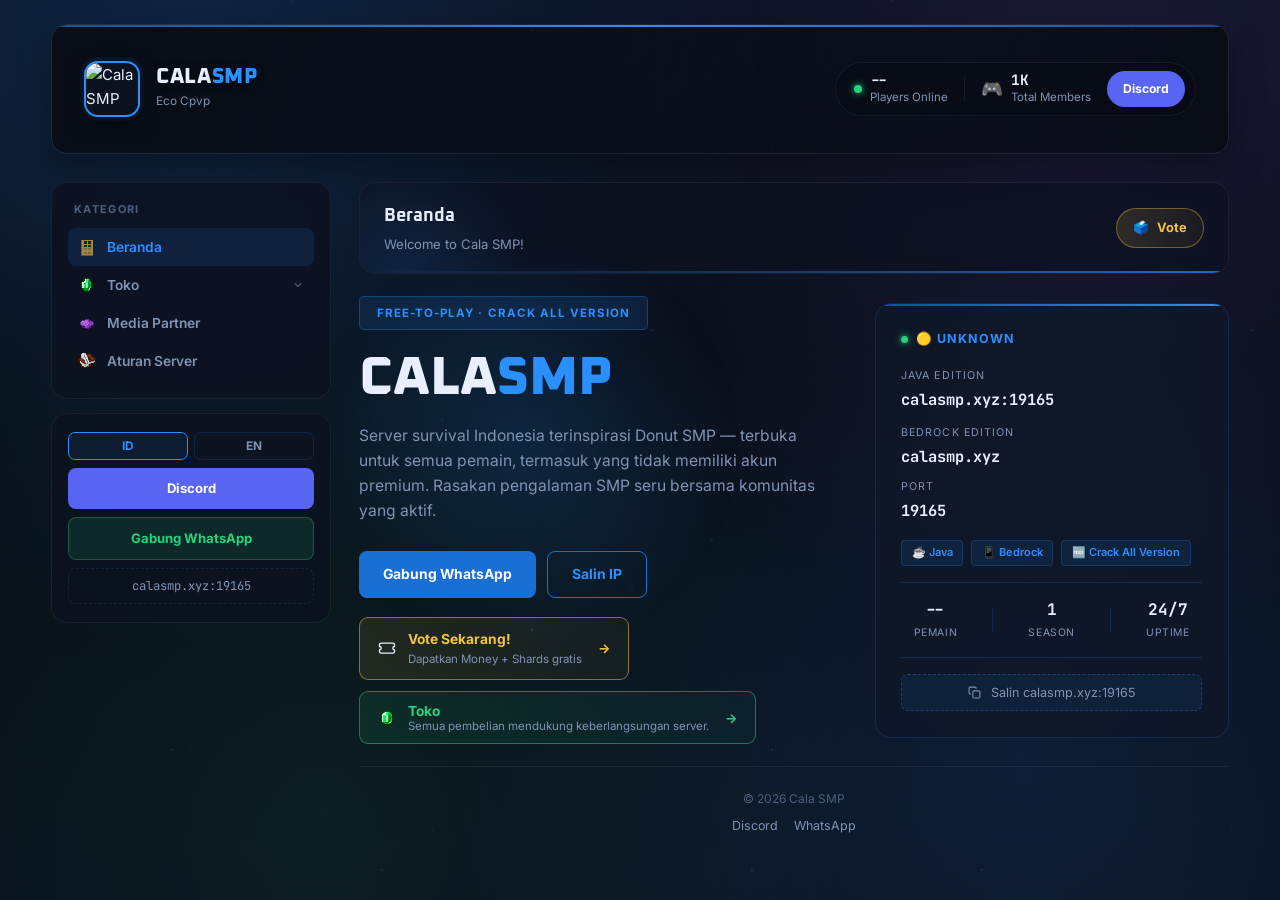
==== index.html @ befb6138 "Update index.html" ====
<!DOCTYPE html>
<html lang="id">
<head>
<meta charset="UTF-8">
<meta name="viewport" content="width=device-width, initial-scale=1.0">
<title>Cala SMP — Dashboard</title>
<link rel="icon" href="img/cala.png">
<link rel="preconnect" href="https://fonts.googleapis.com">
<link href="https://fonts.googleapis.com/css2?family=Oxanium:wght@500;700;800&family=Inter:wght@400;500;600;700&family=JetBrains+Mono:wght@500;600&display=swap" rel="stylesheet">
<link rel="stylesheet" href="style.css">
</head>
<body>

<div class="page-bg"></div>

<svg width="0" height="0" style="position:absolute">
<defs>
<symbol id="i-home" viewBox="0 0 24 24"><path d="M4 11 L12 4 L20 11 V20 H14 V14 H10 V20 H4 Z" fill="none" stroke="currentColor" stroke-width="1.7" stroke-linejoin="round"/></symbol>
<symbol id="i-shield" viewBox="0 0 24 24"><path d="M12 2 L20 5 V11 C20 17 16.5 20.5 12 22 C7.5 20.5 4 17 4 11 V5 Z" fill="none" stroke="currentColor" stroke-width="1.6"/><path d="M8.5 12 L11 14.5 L16 9" stroke="currentColor" stroke-width="1.6" fill="none" stroke-linecap="round" stroke-linejoin="round"/></symbol>
<symbol id="i-chevron" viewBox="0 0 24 24"><path d="M6 9 L12 15 L18 9" stroke="currentColor" stroke-width="2" fill="none" stroke-linecap="round" stroke-linejoin="round"/></symbol>
<symbol id="i-ticket" viewBox="0 0 24 24"><path d="M3 7a2 2 0 0 1 2-2h14a2 2 0 0 1 2 2v2a2 2 0 0 0 0 4v2a2 2 0 0 1-2 2H5a2 2 0 0 1-2-2v-2a2 2 0 0 0 0-4Z" fill="none" stroke="currentColor" stroke-width="1.6"/></symbol>
<symbol id="i-store" viewBox="0 0 24 24"><path d="M12 2 L20 8 L20 21 L4 21 L4 8 Z" fill="none" stroke="currentColor" stroke-width="1.6"/><path d="M9 21 V14 H15 V21" stroke="currentColor" stroke-width="1.6" fill="none"/></symbol>
<symbol id="i-menu" viewBox="0 0 24 24"><path d="M4 7H20M4 12H20M4 17H20" stroke="currentColor" stroke-width="1.8" stroke-linecap="round"/></symbol>
</defs>
</svg>

<div class="app">

  <div class="top-banner">
    <div class="banner-video-wrap">
      <video autoplay muted loop playsinline poster="img/cala.png">
        <source src="bg.mp4" type="video/mp4">
      </video>
      <div class="banner-video-overlay"></div>
    </div>

    <div class="banner-brand">
      <img src="img/cala.png" alt="Cala SMP" class="banner-brand-logo">
      <div class="banner-brand-text">
        <div class="banner-brand-name">CALA<span>SMP</span></div>
        <div class="banner-brand-tag">Eco Cpvp</div>
      </div>
    </div>

    <div class="banner-stat-panel">
      <div class="banner-stat-item">
        <span class="banner-stat-dot online"></span>
        <div>
          <strong id="bannerPlayerCount">--</strong>
          <span>Players Online</span>
        </div>
      </div>
      <div class="banner-stat-sep"></div>
      <div class="banner-stat-item">
        <span class="banner-stat-ico">🎮</span>
        <div>
          <strong>1K</strong>
          <span>Total Members</span>
        </div>
      </div>
      <a href="https://discord.gg/gHMrYFJQqt" target="_blank" class="banner-discord-btn">Discord</a>
    </div>
  </div>

  <div class="app-body">
  <aside class="sidebar-stack" id="sidebar">
    <button class="sidebar-close" id="sidebarClose" aria-label="Tutup menu">✕</button>

    <div class="cat-card">
      <div class="cat-label" data-i18n="categories_lbl">Kategori</div>

      <button class="cat-link active" data-target="home">
        <span class="cat-ico"><img src="img/Oak_Door.png" alt=""></span>
        <span data-i18n="nav_home">Beranda</span>
      </button>

      <div class="cat-group" id="storeGroup">
        <button class="cat-link" id="storeTrigger">
          <span class="cat-ico"><img src="img/Emerald.png" alt=""></span>
          <span data-i18n="nav_store">Toko</span>
          <svg class="cat-chevron"><use href="#i-chevron"/></svg>
        </button>
        <div class="cat-submenu" id="storeSubmenu">
          <div class="cat-submenu-inner">
            <button class="cat-sublink" data-target="ranks"><img src="img/Lapis_Lazuli.png" alt=""><span data-i18n="nav_ranks">Rank</span></button>
            <button class="cat-sublink" data-target="keys"><img src="img/Tripwire_Hook.png" alt=""><span data-i18n="nav_keys">Key</span></button>
            <button class="cat-sublink" data-target="money"><img src="img/Bundle_Filled.png" alt=""><span data-i18n="nav_money">Saldo</span></button>
            <button class="cat-sublink" data-target="tools"><img src="img/Netherite_Pickaxe.png" alt=""><span data-i18n="nav_tools">Amethyst Tool</span></button>
          </div>
        </div>
      </div>

      <button class="cat-link" data-target="media">
        <span class="cat-ico"><img src="img/Purple_Dye.png" alt=""></span>
        <span data-i18n="nav_media">Media Partner</span>
      </button>
      <button class="cat-link" data-target="rules">
        <span class="cat-ico"><img src="img/Writable_Book.png" alt=""></span>
        <span data-i18n="nav_rules">Aturan Server</span>
      </button>
    </div>

    <div class="footer-card">
      <div class="lang-wrap">
        <button class="lang active" data-lang="id">ID</button>
        <button class="lang" data-lang="en">EN</button>
      </div>
      <a class="side-cta discord" href="https://discord.gg/gHMrYFJQqt" target="_blank" data-i18n="btn_discord">Discord</a>
      <a class="side-cta wa" href="https://chat.whatsapp.com/Hsfldrb8zcM2hnNnsLXDwQ" target="_blank" data-i18n="btn_join">WhatsApp</a>
      <button class="side-ip" id="copyIp">calasmp.xyz:19165</button>
    </div>

  </aside>

  <div class="sidebar-overlay" id="sidebarOverlay"></div>

  <div class="main">
    <header class="topbar">
      <div class="topbar-glow"></div>
      <button class="menu-btn" id="menuBtn" aria-label="Buka menu">
        <svg><use href="#i-menu"/></svg>
      </button>
      <div class="topbar-title">
        <h2 id="pageTitle" data-i18n="nav_home">Beranda</h2>
        <p id="pageSub" data-i18n="topbar_home_sub">Welcome to Cala SMP!</p>
      </div>
      <a class="vote-pill" href="https://minecraft-mp.com/server/359580/vote/" target="_blank">
        <span class="vote-pill-ico">🗳️</span>
        <span class="vp-text" data-i18n="btn_vote_short">Vote</span>
      </a>
    </header>

    <main class="content">

      <section class="pane active" id="pane-home">
        <div class="hero-grid">
          <div class="hero-glow"></div>
          <div class="hero-left">
            <div class="tag" data-i18n="tag">Free-to-Play · Crack All Version</div>
            <h1>CALA<span>SMP</span></h1>
            <p class="hero-lead" data-i18n="hero_lead">Server survival Indonesia terinspirasi Donut SMP — terbuka untuk semua pemain, termasuk yang tidak memiliki akun premium. Rasakan pengalaman SMP seru bersama komunitas yang aktif.</p>
            <div class="hero-btns">
              <a href="https://chat.whatsapp.com/Hsfldrb8zcM2hnNnsLXDwQ" target="_blank" class="btn-main" data-i18n="btn_join">Gabung WhatsApp</a>
              <button class="btn-ghost" id="copyBtn" data-i18n="btn_copy">Salin IP</button>
            </div>
            <a href="https://minecraft-mp.com/server/359580/vote/" target="_blank" class="vote-cta">
              <div class="vote-cta-left">
                <svg class="vote-cta-ico"><use href="#i-ticket"/></svg>
                <div class="vote-cta-text">
                  <strong data-i18n="vote_cta_title">Vote Sekarang!</strong>
                  <span data-i18n="vote_mini">Dapatkan Money + Shards gratis</span>
                </div>
              </div>
              <span class="vote-cta-arrow">→</span>
            </a>
            <button type="button" onclick="switchPane('store')" class="vote-cta store-cta">
              <div class="vote-cta-left">
                <img class="vote-cta-ico" src="img/Emerald.png" alt="">
                <div class="vote-cta-text">
                  <strong data-i18n="nav_store">Toko</strong>
                  <span data-i18n="store_sub">Semua pembelian mendukung keberlangsungan server.</span>
                </div>
              </div>
              <span class="vote-cta-arrow">→</span>
            </button>
          </div>
<div class="hero-right">
            <div class="ip-panel">
              <div class="ip-header"><span class="live-dot"></span><span id="serverStatus">Checking...</span></div>
              <div class="ip-block">
                <span class="field-lbl" data-i18n="lbl_java">Java Edition</span>
                <span class="field-val">calasmp.xyz:19165</span>
              </div>
              <div class="ip-block" style="margin-top:.7rem">
                <span class="field-lbl" data-i18n="lbl_bedrock">Bedrock Edition</span>
                <span class="field-val">calasmp.xyz</span>
                <span class="field-lbl" style="margin-top:.3rem">Port</span>
                <span class="field-val">19165</span>
              </div>
              <div class="ip-badges">
                <span class="badge">☕ Java</span>
                <span class="badge">📱 Bedrock</span>
                <span class="badge">🆓 Crack All Version</span>
              </div>
              <div class="ip-stats">
                <div class="stat"><span class="stat-n" id="playerCount">--</span><span class="stat-l" data-i18n="stat_players">Pemain</span></div>
                <div class="stat-div"></div>
                <div class="stat"><span class="stat-n">1</span><span class="stat-l" data-i18n="stat_season">Season</span></div>
                <div class="stat-div"></div>
                <div class="stat"><span class="stat-n">24/7</span><span class="stat-l" data-i18n="stat_uptime">Uptime</span></div>
              </div>
              <button class="copy-bar" id="copyBar">
                <svg width="13" height="13" viewBox="0 0 24 24" fill="none" stroke="currentColor" stroke-width="2"><rect x="9" y="9" width="13" height="13" rx="2"/><path d="M5 15H4a2 2 0 01-2-2V4a2 2 0 012-2h9a2 2 0 012 2v1"/></svg>
                <span data-i18n="copy_bar">Salin calasmp.xyz:19165</span>
              </button>
            </div>
          </div>
        </div>

      </section>

      <section class="pane" id="pane-store">
        <div class="pane-intro">
          <span class="eyebrow" data-i18n="store_eye">Toko Server</span>
          <h2 data-i18n="store_h2">Rank, Key & Money</h2>
          <p data-i18n="store_sub">Semua pembelian mendukung keberlangsungan server.</p>
        </div>
        <div class="tile-grid">
          <div class="tile" data-target="ranks">
            <div class="tile-icon"><img src="img/Lapis_Lazuli.png" alt=""></div>
            <h3 data-i18n="nav_ranks">Rank</h3>
            <p data-i18n="tile_ranks_d">Prefix keren, unlock sethome, kit harian, dan slot ekonomi lebih besar.</p>
            <span class="go" data-i18n="open_menu">Buka →</span>
          </div>
          <div class="tile" data-target="keys">
            <div class="tile-icon"><img src="img/Tripwire_Hook.png" alt=""></div>
            <h3 data-i18n="nav_keys">Key</h3>
            <p data-i18n="tile_keys_d">Buka loot box buat dapetin item langka.</p>
            <span class="go" data-i18n="open_menu">Buka →</span>
          </div>
          <div class="tile" data-target="money">
            <div class="tile-icon"><img src="img/Bundle_Filled.png" alt=""></div>
            <h3 data-i18n="nav_money">Saldo</h3>
            <p data-i18n="tile_money_d">Top up in-game money</p>
            <span class="go" data-i18n="open_menu">Buka →</span>
          </div>
          <div class="tile" data-target="tools">
            <div class="tile-icon"><img src="img/Netherite_Pickaxe.png" alt=""></div>
            <h3 data-i18n="nav_tools">Amethyst Tool</h3>
            <p data-i18n="tile_tools_d">Tools yang keren dan membantu mendapatkan lebih banyak money</p>
            <span class="go" data-i18n="open_menu">Buka →</span>
          </div>
        </div>
      </section>

      <section class="pane" id="pane-ranks">
        <div class="pane-intro">
          <span class="eyebrow" data-i18n="nav_ranks">Rank</span>
          <h2 data-i18n="ranks_h2">Rank Server</h2>
          <p data-i18n="ranks_sub">Dapatkan banyak benefit dengan membeli rank!</p>
        </div>
        <div class="calaplus-wrap">
          <div class="calaplus-card">
            <div class="cp-left">
              <img class="cp-icon" src="img/Lapis_Lazuli.png" alt="">
              <div class="cp-badge">CALA<span>+</span></div>
              <div class="cp-price">Rp 25.000</div>
              <button class="btn-main" onclick="openBuy('Rank Cala+')" data-i18n="btn_buy">Beli Sekarang</button>
            </div>
            <div class="cp-right">
              <h4 data-i18n="cp_benefit">Benefit Cala+</h4>
              <ul class="cp-perks">
                <li><span class="perk-dash">—</span><span data-i18n="cp1">Unlock semua sethome</span></li>
                <li><span class="perk-dash">—</span><span data-i18n="cp2">Claim kit Cala+ setiap hari</span></li>
                <li><span class="perk-dash">—</span><span data-i18n="cp3">Auction limit 25 slot</span></li>
                <li><span class="perk-dash">—</span><span data-i18n="cp4">Order limit 25 slot</span></li>
                <li><span class="perk-dash">—</span><span data-i18n="cp5">Berlaku 1 season penuh</span></li>
              </ul>
            </div>
          </div>
        </div>
        <div class="calaplus-wrap">
          <div class="calaplus-card pp">
            <div class="cp-left">
              <img class="cp-icon" src="img/Diamond.png" alt="">
              <div class="cp-badge">CALA<span>++</span></div>
              <div class="cp-price">Rp 50.000</div>
              <button class="btn-main" style="background:var(--amethyst)" onclick="openBuy('Rank Cala++')" data-i18n="btn_buy">Beli Sekarang</button>
            </div>
            <div class="cp-right">
              <h4 data-i18n="cpp_benefit">Benefit Cala++</h4>
              <ul class="cp-perks">
                <li><span class="perk-dash">—</span><span data-i18n="cpp1">Unlock semua sethome</span></li>
                <li><span class="perk-dash">—</span><span data-i18n="cpp2">Claim kit Cala+ setiap hari</span></li>
                <li><span class="perk-dash">—</span><span data-i18n="cpp3">Claim kit Cala++ setiap hari</span></li>
                <li><span class="perk-dash">—</span><span data-i18n="cpp4">Auction limit 35 slot</span></li>
                <li><span class="perk-dash">—</span><span data-i18n="cpp5">Order limit 35 slot</span></li>
                <li><span class="perk-dash">—</span><span data-i18n="cpp6">/ec — buka Ender Chest dari mana saja</span></li>
                <li><span class="perk-dash">—</span><span data-i18n="cpp7">/anvil — buka Anvil dari mana saja</span></li>
                <li><span class="perk-dash">—</span><span data-i18n="cpp9">/ahfastbuy & /ahfastsell</span></li>
                <li><span class="perk-dash">—</span><span data-i18n="cpp8">Berlaku 1 season penuh</span></li>
              </ul>
            </div>
          </div>
        </div>
      </section>

      <section class="pane" id="pane-keys">
        <div class="pane-intro">
          <span class="eyebrow" data-i18n="nav_keys">Key</span>
          <h2 data-i18n="keys_h2">Key Crate</h2>
          <p data-i18n="keys_sub">Dapatkan Tools dan armor spesial dari loot box!</p>
        </div>
        <div class="item-grid">
          <div class="item-card glow-gold">
            <div class="item-icon-wrap"><img src="img/Tripwire_Hook.png" alt=""></div>
            <div class="item-name gold-color" data-i18n="key_gold">Gold Key</div>
            <div class="item-price">Rp 10.000</div>
            <p class="item-desc" data-i18n="key_gold_d">Buka loot box Gold tier</p>
            <button class="item-btn" onclick="openBuy('Gold Key')" data-i18n="btn_buy_short">Beli</button>
          </div>
          <div class="item-card glow-crimson">
            <div class="item-icon-wrap"><img src="img/Tripwire_Hook.png" alt=""></div>
            <div class="item-name crimson-color" data-i18n="key_crimson">Crimson Key</div>
            <div class="item-price">Rp 10.000</div>
            <p class="item-desc" data-i18n="key_crimson_d">Buka loot box Crimson tier</p>
            <button class="item-btn" onclick="openBuy('Crimson Key')" data-i18n="btn_buy_short">Beli</button>
          </div>
          <div class="item-card glow-prime">
            <div class="item-icon-wrap"><img src="img/Tripwire_Hook.png" alt=""></div>
            <div class="item-name prime-color" data-i18n="key_prime">Prime Key</div>
            <div class="item-price">Rp 10.000</div>
            <p class="item-desc" data-i18n="key_prime_d">Buka loot box Prime tier</p>
            <button class="item-btn" onclick="openBuy('Prime Key')" data-i18n="btn_buy_short">Beli</button>
          </div>
          <div class="item-card amethyst-border glow-amethyst">
            <div class="item-icon-wrap"><img src="img/Tripwire_Hook.png" alt=""></div>
            <div class="item-name amethyst-color" data-i18n="key_amethyst">Amethyst Key</div>
            <div class="item-price">Rp 15.000</div>
            <p class="item-desc" data-i18n="key_amethyst_d">Buka loot box Amethyst eksklusif</p>
            <button class="item-btn amethyst-btn" onclick="openBuy('Amethyst Key')" data-i18n="btn_buy_short">Beli</button>
          </div>
        </div>
      </section>

      <section class="pane" id="pane-money">
        <div class="pane-intro">
          <span class="eyebrow" data-i18n="nav_money">Saldo</span>
          <h2 data-i18n="money_h2">In-Game Money</h2>
          <p data-i18n="money_sub">Top up mulai 2k aja</p>
        </div>
        <div class="money-grid">
          <div class="money-card">
            <img class="money-icon" src="img/Bundle_Filled.png" alt="">
            <div class="money-amount">1M</div>
            <div class="money-label" data-i18n="money_label">In-Game Money</div>
            <div class="money-price">Rp 2.000</div>
            <button class="item-btn" onclick="openBuy('Money 1M')" data-i18n="btn_buy_short">Beli</button>
          </div>
          <div class="money-card popular">
            <div class="hot-tag" data-i18n="hot">Terpopuler</div>
            <img class="money-icon" src="img/Bundle_Filled.png" alt="">
            <div class="money-amount">5M</div>
            <div class="money-label" data-i18n="money_label">In-Game Money</div>
            <div class="money-price">Rp 10.000</div>
            <button class="item-btn" onclick="openBuy('Money 5M')" data-i18n="btn_buy_short">Beli</button>
          </div>
          <div class="money-card">
            <img class="money-icon" src="img/Bundle_Filled.png" alt="">
            <div class="money-amount">10M</div>
            <div class="money-label" data-i18n="money_label">In-Game Money</div>
            <div class="money-price">Rp 20.000</div>
            <button class="item-btn" onclick="openBuy('Money 10M')" data-i18n="btn_buy_short">Beli</button>
          </div>
          <div class="money-card">
            <img class="money-icon" src="img/Bundle_Filled.png" alt="">
            <div class="money-amount">25M</div>
            <div class="money-label" data-i18n="money_label">In-Game Money</div>
            <div class="money-price">Rp 50.000</div>
            <button class="item-btn" onclick="openBuy('Money 25M')" data-i18n="btn_buy_short">Beli</button>
          </div>
          <div class="money-card">
            <img class="money-icon" src="img/Bundle_Filled.png" alt="">
            <div class="money-amount">50M</div>
            <div class="money-label" data-i18n="money_label">In-Game Money</div>
            <div class="money-price">Rp 100.000</div>
            <button class="item-btn" onclick="openBuy('Money 50M')" data-i18n="btn_buy_short">Beli</button>
          </div>
          <div class="money-card custom">
            <img class="money-icon" src="img/Bundle_Filled.png" alt="">
            <div class="money-amount" data-i18n="custom_title">Custom</div>
            <div class="money-label" data-i18n="custom_sub">Request jumlah money sesuai kebutuhanmu.</div>
            <button class="item-btn" onclick="openBuy('Custom Money')" data-i18n="btn_contact">Hubungi Admin</button>
          </div>
        </div>
      </section>

      <section class="pane" id="pane-tools">
        <div class="pane-intro">
          <span class="eyebrow" data-i18n="nav_tools">Amethyst Tool</span>
          <h2 data-i18n="tools_h2">Amethyst Tools 1 Bulan</h2>
          <p data-i18n="tools_sub">Dapatkan tools Amethyst yang berdurasi 1 bulan.</p>
        </div>
        <div class="item-grid">
          <div class="item-card amethyst-border glow-amethyst">
            <div class="item-icon-wrap"><img src="img/TreeChopper_Axe.png" alt=""></div>
            <div class="item-name amethyst-color" data-i18n="am_sword">Tree Chopper</div>
            <div class="item-price">Rp 20.000</div>
            <p class="item-desc" data-i18n="am_sword_d">Nebang pohon hanya dengan 1 klik</p>
            <button class="item-btn amethyst-btn" onclick="openBuy('Tree Chopper')" data-i18n="btn_buy_short">Beli</button>
          </div>
          <div class="item-card amethyst-border glow-amethyst">
            <div class="item-icon-wrap"><img src="img/Sellaxe_Axe.png" alt=""></div>
            <div class="item-name amethyst-color" data-i18n="am_axe">Sell Axe</div>
            <div class="item-price">Rp 20.000</div>
            <p class="item-desc" data-i18n="am_axe_d">Auto-sell isi chest langsung masuk money kamu.</p>
            <button class="item-btn amethyst-btn" onclick="openBuy('Sell Axe')" data-i18n="btn_buy_short">Beli</button>
          </div>
          <div class="item-card amethyst-border glow-amethyst">
            <div class="item-icon-wrap"><img src="img/Netherite_Pickaxe.png" alt=""></div>
            <div class="item-name amethyst-color" data-i18n="am_pickaxe">Amethyst Drill</div>
            <div class="item-price">Rp 35.000</div>
            <p class="item-desc" data-i18n="am_pickaxe_d">Mining jauh lebih cepat dengan 3x3 block</p>
            <button class="item-btn amethyst-btn" onclick="openBuy('Amethyst Drill')" data-i18n="btn_buy_short">Beli</button>
          </div>
          <div class="item-card water-border glow-water">
            <div class="item-icon-wrap"><img src="img/Potion_Water.png" alt=""></div>
            <div class="item-name water-color" data-i18n="am_shard">Shard Booster</div>
            <div class="item-price">Rp 35.000</div>
            <p class="item-desc" data-i18n="am_shard_d">Dapatkan 4 shard setiap menit selama 3 hari.</p>
            <button class="item-btn water-btn" onclick="openBuy('Shard Booster')" data-i18n="btn_buy_short">Beli</button>
          </div>
        </div>
      </section>

      <section class="pane" id="pane-media">
        <div class="pane-intro">
          <span class="eyebrow" data-i18n="media_eye">Content Creator</span>
          <h2 data-i18n="media_h2">Rank Media</h2>
          <p data-i18n="media_sub">Kamu content creator? Daftarkan dirimu dan dapatkan rank eksklusif.</p>
        </div>
        <div class="media-card">
          <div class="media-left">
            <img style="width:34px;height:34px" src="img/Purple_Dye.png" alt="">
            <div class="media-badge">MEDIA</div>
            <p class="media-free" data-i18n="media_free">✦ Gratis / Free</p>
            <p class="media-note" data-i18n="media_note">Berlaku selama 1 season</p>
            <a href="https://wa.me/6281229029537?text=Halo%20admin%2C%20saya%20ingin%20mengajukan%20rank%20media%2C%20saya%20akan%20kirim%20bukti%20sudah%20mencapai%20requirement" target="_blank" class="btn-main" data-i18n="media_apply">Daftar Sekarang</a>
          </div>
          <div class="media-right">
            <div class="media-col">
              <h4 data-i18n="media_req">Requirement</h4>
              <ul class="media-list">
                <li><span class="perk-dash">—</span><span data-i18n="mr1">500 total views livestream</span></li>
                <li><span class="perk-dash">—</span><span data-i18n="mr2">2.000 views di TikTok atau YouTube</span></li>
              </ul>
            </div>
            <div class="media-col">
              <h4 data-i18n="media_ben">Benefit</h4>
              <ul class="media-list">
                <li><span class="perk-dash">—</span><span data-i18n="mb1">Unlock semua sethome</span></li>
                <li><span class="perk-dash">—</span><span data-i18n="mb2">Prefix "media" di tab & chat (warna ungu)</span></li>
                <li><span class="perk-dash">—</span><span data-i18n="mb3">Berlaku 1 season penuh</span></li>
              </ul>
            </div>
          </div>
        </div>
      </section>

      <section class="pane" id="pane-rules">
        <div class="pane-intro">
          <span class="eyebrow" data-i18n="rules_eye">Peraturan</span>
          <h2 data-i18n="rules_h2">Aturan Server</h2>
          <p data-i18n="rules_sub">Harap baca dan patuhi semua aturan berikut agar pengalaman bermain tetap menyenangkan untuk semua orang.</p>
        </div>
        <div class="rules-grid">
          <div class="rules-card">
            <svg class="rules-icon"><use href="#i-shield"/></svg>
            <h3 data-i18n="rule1_title">Server Rules</h3>
            <ul class="rules-list">
              <li>No Hacked Clients</li><li>No Movement Mods</li><li>No Inventory Mods</li>
              <li>No Health Indicators</li><li>No Radar</li><li>No Freecam</li>
              <li>No Auto Place</li><li>No Easy Place</li><li>No Macros or Scripts</li>
              <li>No Abusing Bugs</li><li>No Using Dupe Methods</li><li>No IRL Trading</li>
              <li>No Invite Rewards</li><li>No Cross Server Trading</li><li>No Finding or Using the Seed</li>
              <li>No Using More Than 3 Accounts</li><li>No Mouse Tweaks / Scrollers</li><li>No Nitro Boost Rewards</li>
              <li>No Crafting Modifications</li><li>No Staff Impersonation</li><li>No External Gambling</li>
            </ul>
          </div>
          <div class="rules-card">
            <svg class="rules-icon"><use href="#i-shield"/></svg>
            <h3 data-i18n="rule2_title">Chat Rules</h3>
            <ul class="rules-list">
              <li>No Spamming</li><li>No Harassing</li><li>No Advertising or Promotion</li>
              <li>No Discrimination or Hate Speech</li><li>No Death Threats</li>
              <li>No Sharing Others' Private Information</li><li>No Pretending to be Someone Else</li>
              <li>No Ban Evasion</li><li>No Lying to Staff Members</li>
              <li>Report All Bugs, Glitches, and Cheaters</li>
            </ul>
          </div>
        </div>
      </section>

    </main>

    <footer class="app-footer">
      <p data-i18n="foot_copy">© 2026 Cala SMP</p>
      <div class="foot-links">
        <a href="https://discord.gg/gHMrYFJQqt" target="_blank">Discord</a>
        <a href="https://chat.whatsapp.com/Hsfldrb8zcM2hnNnsLXDwQ" target="_blank">WhatsApp</a>
      </div>
    </footer>
  </div>
  </div>
</div>

<div class="buy-overlay" id="buyOverlay" onclick="closeBuy()"></div>
<div class="buy-modal" id="buyModal">
  <button class="buy-close" onclick="closeBuy()">✕</button>
  <svg class="buy-icon"><use href="#i-store"/></svg>
  <h3 class="buy-title" id="buyTitle">Beli Item</h3>
  <p class="buy-sub" data-i18n="modal_sub">Pilih metode pembelian</p>
  <div class="buy-btns">
    <a class="buy-wa" id="buyWa" href="https://wa.me/6281229029537" target="_blank">
      <span>💬</span>
      <div><strong data-i18n="wa_title">WhatsApp</strong><small data-i18n="wa_desc">Chat langsung ke admin</small></div>
    </a>
    <a class="buy-dc" href="https://discord.com/users/SirVinnzzz" target="_blank">
      <span>🎮</span>
      <div><strong>Discord</strong><small data-i18n="dc_desc">DM SirVinnzzz</small></div>
    </a>
  </div>
</div>

<div class="toast" id="toast"></div>

<script src="script.js"></script>
</body>
</html>
---- style.css ----
*,*::before,*::after{box-sizing:border-box;margin:0;padding:0}
:root{
  --blue:#1a6fd4;--blue2:#2a8fff;--blue3:#0d4fa0;
  --dark:#080c14;--dark2:#0d1220;--card:#101828;--card2:#151f31;
  --border:rgba(42,143,255,.16);--border-soft:rgba(255,255,255,.06);
  --text:#e8f0ff;--muted:#8093b3;--faint:#4d5f7d;
  --gold:#f5c542;--crimson:#e05252;--emerald:#3fcf7a;--netherite:#4a4550;--amethyst:#8a4fd1;--water:#5ac8f2;
  --green:#22d47e;--discord:#5865F2;
  --r-sm:8px;--r-md:12px;--r-lg:16px;
  --t:220ms cubic-bezier(.4,0,.2,1);
  --font:'Inter',sans-serif;--font-d:'Oxanium',sans-serif;--font-mono:'JetBrains Mono',monospace;
}
html,body{width:100%;max-width:100%}
html{scroll-behavior:smooth}
body{
  font-family:var(--font);background:var(--dark);color:var(--text);
  line-height:1.6;font-size:15px;overflow-x:clip;min-height:100vh;position:relative;
}
::-webkit-scrollbar{width:8px}::-webkit-scrollbar-track{background:transparent}
::-webkit-scrollbar-thumb{background:rgba(255,255,255,.08);border-radius:20px}
button{font-family:inherit}
a{color:inherit;text-decoration:none}
img,svg{max-width:100%}

.page-bg{
  position:fixed;inset:0;z-index:-2;overflow:hidden;
  background:
    radial-gradient(circle at 15% 8%,rgba(42,143,255,.16),transparent 42%),
    radial-gradient(circle at 85% 12%,rgba(138,79,209,.13),transparent 40%),
    radial-gradient(circle at 25% 90%,rgba(34,212,126,.08),transparent 45%),
    radial-gradient(circle at 80% 85%,rgba(42,143,255,.12),transparent 45%),
    linear-gradient(180deg,#0b1120,var(--dark) 40%,#0a0f1c);
}
.page-bg::before,.page-bg::after{
  content:'';position:absolute;inset:-10%;
  background-image:
    radial-gradient(2px 2px at 10% 20%, rgba(255,255,255,.25), transparent),
    radial-gradient(2px 2px at 30% 70%, rgba(42,143,255,.35), transparent),
    radial-gradient(1.5px 1.5px at 50% 40%, rgba(255,255,255,.2), transparent),
    radial-gradient(2px 2px at 70% 15%, rgba(138,79,209,.3), transparent),
    radial-gradient(1.5px 1.5px at 85% 60%, rgba(255,255,255,.18), transparent),
    radial-gradient(2px 2px at 95% 85%, rgba(42,143,255,.28), transparent),
    radial-gradient(1.5px 1.5px at 15% 90%, rgba(255,255,255,.15), transparent),
    radial-gradient(2px 2px at 40% 5%, rgba(138,79,209,.25), transparent);
  background-repeat:repeat;
  background-size:600px 600px;
  animation:drift 60s linear infinite;
  opacity:.6;
}
.page-bg::after{
  background-size:800px 800px;
  animation:drift 90s linear infinite reverse;
  opacity:.4;
}
@keyframes drift{
  from{transform:translate(0,0)}
  to{transform:translate(-600px,-600px)}
}
.app{
  display:flex;
  flex-direction:column;
  width:100%;
  max-width:1400px;
  margin:0 auto;
  padding:24px clamp(12px,4vw,64px);
  animation:appIn .5s cubic-bezier(.16,1,.3,1) both;
}
.app-body{
  display:flex;
  align-items:flex-start;
  gap:28px;
  width:100%;
  min-width:0;
}
@keyframes appIn{
  from{opacity:0;transform:translateY(8px)}
  to{opacity:1;transform:translateY(0)}
}
.top-banner{
  position:relative;
  min-height:130px;
  border-radius:var(--r-lg);
  border:1px solid var(--border-soft);
  overflow:hidden;
  margin-bottom:28px;
  display:flex;align-items:center;justify-content:space-between;
  gap:20px;flex-wrap:wrap;
  padding:22px 32px;
  box-shadow:0 12px 34px rgba(0,0,0,.35);
  animation:appIn .5s cubic-bezier(.16,1,.3,1) both;
}
.banner-video-wrap{position:absolute;inset:0;z-index:-1}
.banner-video-wrap video{width:100%;height:100%;object-fit:cover;filter:brightness(.4) saturate(1.15)}
.banner-video-overlay{
  position:absolute;inset:0;
  background:linear-gradient(115deg,rgba(8,12,20,.92) 15%,rgba(8,12,20,.6) 55%,rgba(8,12,20,.88));
}
.top-banner::after{
  content:'';position:absolute;top:0;left:0;right:0;height:2px;
  background:linear-gradient(90deg,var(--blue3),var(--blue2),var(--blue3));
  z-index:1;
}
.banner-brand{display:flex;align-items:center;gap:16px;z-index:2}
.banner-brand-logo{
  width:56px;height:56px;object-fit:cover;border-radius:14px;
  border:2px solid var(--blue2);box-shadow:0 6px 20px rgba(0,0,0,.5),0 0 0 4px rgba(42,143,255,.08);
  background:var(--dark2);flex-shrink:0;
}
.banner-brand-name{font-family:var(--font-d);font-weight:800;font-size:1.3rem;letter-spacing:.03em;line-height:1;text-shadow:0 2px 8px rgba(0,0,0,.6)}
.banner-brand-name span{color:var(--blue2)}
.banner-brand-tag{font-size:.74rem;color:var(--muted);margin-top:5px}
.banner-stat-panel{
  display:flex;align-items:center;gap:16px;
  background:rgba(8,12,20,.55);backdrop-filter:blur(8px);
  border:1px solid var(--border-soft);
  border-radius:999px;
  padding:8px 10px 8px 18px;
  z-index:2;
}
.banner-stat-item{display:flex;align-items:center;gap:8px;font-size:.72rem;color:var(--muted);white-space:nowrap}
.banner-stat-item strong{display:block;color:var(--text);font-family:var(--font-mono);font-size:.9rem;font-weight:700;line-height:1.1}
.banner-stat-dot{width:8px;height:8px;border-radius:50%;flex-shrink:0}
.banner-stat-dot.online{background:var(--green);box-shadow:0 0 7px var(--green);animation:pulse 2s infinite}
.banner-stat-ico{font-size:1.1rem}
.banner-stat-sep{width:1px;height:26px;background:var(--border-soft);flex-shrink:0}
.banner-discord-btn{
  background:var(--discord);color:#fff;font-size:.76rem;font-weight:700;
  padding:8px 16px;border-radius:999px;white-space:nowrap;transition:var(--t);
}
.banner-discord-btn:hover{background:#4752c4;transform:translateY(-1px)}
.sidebar-stack{
  display:flex;flex-direction:column;gap:14px;
  position:sticky;top:24px;
  flex:0 0 280px;
  width:280px;min-width:280px;
  max-height:calc(100vh - 48px);overflow-y:auto;
  -webkit-overflow-scrolling:touch;
  overscroll-behavior:contain;
  touch-action:pan-y;
}
.sidebar-stack::-webkit-scrollbar{width:0}
.cat-card,.footer-card{
  background:rgba(13,18,32,.82);backdrop-filter:blur(10px);
  border:1px solid var(--border-soft);border-radius:var(--r-lg);
  padding:18px 16px;flex-shrink:0;
}
.cat-label{font-size:.68rem;font-weight:700;letter-spacing:.12em;text-transform:uppercase;color:var(--faint);padding:0 6px 10px}
.cat-link{display:flex;align-items:center;gap:11px;width:100%;background:none;border:none;color:var(--muted);font-weight:600;font-size:.86rem;padding:10px 10px;border-radius:var(--r-sm);cursor:pointer;text-align:left;transition:var(--t)}
.cat-link:hover{background:rgba(255,255,255,.04);color:var(--text);transform:translateX(2px)}
.cat-link.active{background:rgba(42,143,255,.12);color:var(--blue2)}
.cat-ico{display:flex;flex-shrink:0}
.cat-ico svg{width:18px;height:18px}
.cat-chevron{width:12px;height:12px;margin-left:auto;transition:transform var(--t);flex-shrink:0}
.cat-group.open .cat-chevron{transform:rotate(180deg)}
.cat-submenu{
  display:grid;grid-template-rows:0fr;transition:grid-template-rows .28s cubic-bezier(.4,0,.2,1);
  border-left:1px solid var(--border);overflow:hidden;
}
.cat-group.open .cat-submenu{grid-template-rows:1fr;margin:2px 0 4px}
.cat-submenu-inner{
  min-height:0;overflow:hidden;
  display:flex;flex-direction:column;gap:1px;
  padding-left:16px;
}
.cat-sublink{display:flex;align-items:center;gap:9px;background:none;border:none;color:var(--faint);font-weight:500;font-size:.81rem;padding:8px 10px;border-radius:7px;cursor:pointer;text-align:left;width:100%;transition:var(--t)}
.cat-sublink:hover{background:rgba(255,255,255,.04);color:var(--text);transform:translateX(2px)}
.cat-sublink.active{color:var(--blue2);background:rgba(42,143,255,.08)}
.footer-card{display:flex;flex-direction:column;gap:8px}
.lang-wrap{display:flex;gap:6px}
.lang{flex:1;background:none;border:1px solid var(--border);color:var(--muted);padding:6px;border-radius:7px;cursor:pointer;font-size:.74rem;font-weight:700;transition:var(--t)}
.lang.active{border-color:var(--blue2);color:var(--blue2);background:rgba(42,143,255,.08)}
.lang:hover{transform:translateY(-1px)}
.side-cta{display:flex;align-items:center;justify-content:center;gap:8px;padding:10px;border-radius:var(--r-sm);font-size:.82rem;font-weight:700;transition:var(--t)}
.side-cta.discord{background:var(--discord);color:#fff}
.side-cta.discord:hover{background:#4752c4;transform:translateY(-2px)}
.side-cta.wa{background:rgba(34,212,126,.12);border:1px solid rgba(34,212,126,.3);color:var(--green)}
.side-cta.wa:hover{background:rgba(34,212,126,.2);transform:translateY(-2px)}
.side-ip{display:flex;align-items:center;justify-content:center;gap:7px;background:none;border:1px dashed var(--border);color:var(--muted);padding:9px;border-radius:var(--r-sm);font-size:.76rem;font-family:var(--font-mono);cursor:pointer;transition:var(--t);word-break:break-all;width:100%}
.side-ip:hover{border-color:var(--blue2);color:var(--blue2)}
.live-dot{width:7px;height:7px;border-radius:50%;background:var(--green);box-shadow:0 0 7px var(--green);flex-shrink:0;animation:pulse 2s infinite}
@keyframes pulse{0%,100%{opacity:1;box-shadow:0 0 7px var(--green)}50%{opacity:.35;box-shadow:0 0 2px var(--green)}}
.cat-ico img,.cat-sublink img,.tile-icon img,.cp-icon,.item-icon-wrap img,.money-icon,.media-left img{
  width:100%;height:100%;object-fit:contain;image-rendering:pixelated;
}
.cat-ico img{width:18px;height:18px}
.cat-sublink img{width:15px;height:15px}
.money-icon{width:36px;height:36px;display:block;margin:0 auto .5rem}
.main{min-width:0;flex:1 1 0%;display:flex;flex-direction:column;gap:22px;max-width:100%}
.topbar{
  position:relative;overflow:hidden;
  display:flex;align-items:center;gap:14px;
  background:rgba(13,18,32,.7);backdrop-filter:blur(10px);
  border:1px solid var(--border-soft);border-radius:var(--r-lg);
  padding:18px 24px;flex-wrap:wrap;
  transition:var(--t);
}
.topbar:hover{border-color:var(--border)}
.topbar-glow{
  position:absolute;top:-40%;left:-10%;width:260px;height:260px;
  background:radial-gradient(circle,rgba(42,143,255,.14),transparent 70%);
  filter:blur(6px);pointer-events:none;z-index:0;
  animation:topbarGlowMove 9s ease-in-out infinite alternate;
}
@keyframes topbarGlowMove{
  from{transform:translate(0,0)}
  to{transform:translate(60px,30px)}
}
.topbar::after{
  content:'';position:absolute;bottom:0;left:0;right:0;height:2px;
  background:linear-gradient(90deg,transparent,var(--blue2),transparent);
  background-size:200% 100%;
  animation:topbarShine 4s linear infinite;
  opacity:.7;
}
@keyframes topbarShine{
  0%{background-position:200% 0}
  100%{background-position:-200% 0}
}
.topbar-title{min-width:0;position:relative;z-index:1}
.topbar-title h2{
  font-family:var(--font-d);font-size:1.15rem;font-weight:700;
  position:relative;display:inline-block;padding-bottom:2px;
}
.topbar-title h2::after{
  content:'';position:absolute;left:0;bottom:-2px;height:2px;width:0;
  background:var(--blue2);transition:width .35s cubic-bezier(.4,0,.2,1);
}
.topbar:hover .topbar-title h2::after{width:100%}
.topbar-title p{font-size:.82rem;color:var(--muted);margin-top:2px}
.menu-btn{
  display:none;align-items:center;justify-content:center;
  width:38px;height:38px;flex-shrink:0;position:relative;z-index:1;
  background:rgba(42,143,255,.1);border:1px solid var(--border);
  border-radius:9px;color:var(--blue2);cursor:pointer;transition:var(--t);
}
.menu-btn svg{width:19px;height:19px}
.menu-btn:hover{background:rgba(42,143,255,.18)}
.sidebar-close{
  display:none;position:absolute;top:14px;right:14px;
  width:32px;height:32px;align-items:center;justify-content:center;
  background:rgba(255,255,255,.05);border:1px solid var(--border-soft);
  border-radius:8px;color:var(--muted);font-size:.95rem;cursor:pointer;z-index:5;transition:var(--t);
}
.sidebar-close:hover{color:var(--text);background:rgba(255,255,255,.1)}
.sidebar-overlay{
  position:fixed;inset:0;z-index:1001;
  background:rgba(4,7,14,.6);backdrop-filter:blur(3px);
  opacity:0;pointer-events:none;transition:opacity .3s;
}
.sidebar-overlay.on{opacity:1;pointer-events:all}
.vote-pill{
  margin-left:auto;position:relative;z-index:1;
  display:flex;align-items:center;gap:8px;
  background:linear-gradient(90deg,rgba(245,197,66,.14),rgba(245,197,66,.05));
  border:1px solid rgba(245,197,66,.4);color:var(--gold);
  padding:9px 16px;border-radius:999px;font-size:.8rem;font-weight:700;
  transition:var(--t);white-space:nowrap;flex-shrink:0;
}
.vote-pill:hover{border-color:var(--gold);transform:translateY(-1px) scale(1.05);box-shadow:0 8px 20px -6px rgba(245,197,66,.5)}
.vote-pill-ico{display:inline-block;animation:votePillWiggle 2.6s ease-in-out infinite}
@keyframes votePillWiggle{
  0%,100%{transform:rotate(0)}
  25%{transform:rotate(-12deg)}
  75%{transform:rotate(12deg)}
}
.content{width:100%;min-width:0;max-width:100%}
.pane{display:none}
.pane.active{display:block;animation:fadeUp .35s cubic-bezier(.16,1,.3,1) forwards}
@keyframes fadeUp{from{opacity:0;transform:translateY(10px)}to{opacity:1;transform:translateY(0)}}
.hero-grid{display:grid;grid-template-columns:minmax(0,1.15fr) minmax(0,.85fr);gap:36px;align-items:center;position:relative;max-width:100%}
.hero-glow{position:absolute;top:-60px;left:-40px;width:420px;height:420px;background:radial-gradient(circle,rgba(42,143,255,.16),transparent 70%);filter:blur(10px);pointer-events:none;z-index:0;animation:glowFloat 8s ease-in-out infinite alternate}
@keyframes glowFloat{from{transform:translate(0,0)}to{transform:translate(20px,20px)}}
.hero-left{position:relative;z-index:1;min-width:0}
.tag{display:inline-block;background:rgba(42,143,255,.12);border:1px solid rgba(42,143,255,.3);color:var(--blue2);font-size:.72rem;font-weight:700;letter-spacing:.09em;text-transform:uppercase;padding:.42rem 1.05rem;border-radius:5px;margin-bottom:1.3rem;animation:fadeUp .5s .05s cubic-bezier(.16,1,.3,1) both}
.hero-left h1{font-family:var(--font-d);font-size:clamp(2rem,4.8vw,3.4rem);font-weight:800;line-height:1;margin-bottom:1.1rem;animation:fadeUp .5s .1s cubic-bezier(.16,1,.3,1) both}
.hero-left h1 span{color:var(--blue2)}
.hero-lead{color:var(--muted);font-size:.98rem;margin-bottom:1.7rem;max-width:100%;animation:fadeUp .5s .15s cubic-bezier(.16,1,.3,1) both}
.hero-btns{display:flex;gap:.7rem;flex-wrap:wrap;margin-bottom:1.2rem;animation:fadeUp .5s .2s cubic-bezier(.16,1,.3,1) both}
.btn-main{background:var(--blue);color:#fff;padding:.78rem 1.5rem;border-radius:8px;font-size:.87rem;font-weight:700;border:none;cursor:pointer;transition:var(--t);display:inline-flex;align-items:center;gap:8px;white-space:nowrap}
.btn-main:hover{background:var(--blue2);transform:translateY(-2px);box-shadow:0 8px 22px rgba(26,111,212,.35)}
.btn-discord{background:var(--discord);color:#fff;padding:.78rem 1.5rem;border-radius:8px;font-size:.87rem;font-weight:700;cursor:pointer;transition:var(--t);display:inline-flex;align-items:center;gap:8px;white-space:nowrap}
.btn-discord:hover{background:#4752c4;transform:translateY(-2px)}
.btn-ghost{background:none;color:var(--blue2);border:1.5px solid var(--blue);padding:.78rem 1.5rem;border-radius:8px;font-size:.87rem;font-weight:700;cursor:pointer;transition:var(--t);white-space:nowrap}
.btn-ghost:hover{background:rgba(42,143,255,.08);transform:translateY(-2px)}
.vote-cta{display:inline-flex;align-items:center;justify-content:space-between;gap:1rem;padding:.65rem 1.05rem;border-radius:9px;border:1.5px solid rgba(245,197,66,.5);background:linear-gradient(90deg,rgba(245,197,66,.1),rgba(245,197,66,.04));font-size:.82rem;max-width:100%;width:fit-content;transition:var(--t);animation:fadeUp .5s .25s cubic-bezier(.16,1,.3,1) both}
.vote-cta:hover{border-color:var(--gold);transform:translateY(-2px)}
.vote-cta-left{display:flex;align-items:center;gap:.7rem}
.vote-cta-ico{width:20px;height:20px;flex-shrink:0}
.vote-cta-text{display:flex;flex-direction:column}
.vote-cta-text strong{font-size:.86rem;color:var(--gold);font-weight:700}
.vote-cta-text span{font-size:.72rem;color:var(--muted)}
.vote-cta-arrow{color:var(--gold);font-weight:700;flex-shrink:0;transition:transform var(--t)}
.vote-cta:hover .vote-cta-arrow{transform:translateX(4px)}
.store-cta{
  display:flex;width:fit-content;max-width:100%;
  font-family:inherit;cursor:pointer;
  margin-top:.7rem;
  text-align:left;
  animation:fadeUp .5s .3s cubic-bezier(.16,1,.3,1) both;
  border:1.5px solid rgba(34,212,126,.5);
  background:linear-gradient(90deg,rgba(34,212,126,.1),rgba(34,212,126,.04));
}
.store-cta:hover{border-color:var(--green)}
.store-cta .vote-cta-text strong{color:var(--green)}
.store-cta .vote-cta-arrow{color:var(--green)}
.ip-panel{background:rgba(16,24,40,.85);backdrop-filter:blur(10px);border:1px solid var(--border);border-radius:var(--r-lg);padding:1.6rem;position:relative;overflow:hidden;z-index:1;min-width:0;width:100%;animation:fadeUp .55s .2s cubic-bezier(.16,1,.3,1) both}
.ip-panel::before{content:'';position:absolute;top:0;left:0;right:0;height:2px;background:linear-gradient(90deg,var(--blue3),var(--blue2),var(--blue3));background-size:200% 100%;animation:shine 3s linear infinite}
@keyframes shine{0%{background-position:0% 0}100%{background-position:200% 0}}
.ip-header{display:flex;align-items:center;gap:.5rem;font-size:.78rem;font-weight:700;color:var(--blue2);margin-bottom:1.1rem;text-transform:uppercase;letter-spacing:.08em}
.ip-block{display:flex;flex-direction:column;gap:.25rem;margin-bottom:.6rem}
.field-lbl{font-size:.67rem;color:var(--muted);text-transform:uppercase;letter-spacing:.1em}
.field-val{font-size:.96rem;font-weight:700;font-family:var(--font-mono);word-break:break-all}
.ip-badges{display:flex;gap:.5rem;flex-wrap:wrap;margin:1rem 0}
.badge{background:rgba(42,143,255,.1);border:1px solid rgba(42,143,255,.2);color:var(--blue2);font-size:.69rem;padding:.2rem .6rem;border-radius:4px;font-weight:600;transition:var(--t)}
.badge:hover{transform:translateY(-2px);border-color:var(--blue2)}
.ip-stats{display:flex;align-items:center;justify-content:space-around;padding:.9rem 0;border-top:1px solid var(--border);border-bottom:1px solid var(--border);margin-bottom:1rem;flex-wrap:wrap;gap:10px}
.stat{display:flex;flex-direction:column;align-items:center;gap:.15rem}
.stat-n{font-size:1rem;font-weight:700;font-family:var(--font-mono)}
.stat-l{font-size:.65rem;color:var(--muted);text-transform:uppercase;letter-spacing:.06em}
.stat-div{width:1px;height:24px;background:var(--border);flex-shrink:0}
.copy-bar{display:flex;align-items:center;gap:.6rem;justify-content:center;width:100%;background:rgba(42,143,255,.08);border:1px dashed rgba(42,143,255,.3);color:var(--muted);padding:.65rem;border-radius:7px;cursor:pointer;font-size:.79rem;transition:var(--t)}
.copy-bar:hover{border-color:var(--blue2);color:var(--blue2);transform:translateY(-1px)}
.pane-intro{margin-bottom:26px}
.eyebrow{font-size:.72rem;font-weight:700;letter-spacing:.13em;text-transform:uppercase;color:var(--blue2);display:block;margin-bottom:.5rem}
.pane-intro h2{font-family:var(--font-d);font-size:1.5rem;font-weight:700;margin-bottom:.4rem}
.pane-intro p{color:var(--muted);font-size:.9rem;max-width:560px}
.tile-grid{display:grid;grid-template-columns:repeat(auto-fit,minmax(230px,1fr));gap:16px}
.tile{background:rgba(16,24,40,.85);backdrop-filter:blur(6px);border:1px solid var(--border-soft);border-radius:var(--r-lg);padding:24px;cursor:pointer;transition:var(--t);display:flex;flex-direction:column;gap:10px;min-width:0}
.tile:hover{border-color:var(--border);transform:translateY(-4px);background:var(--card2);box-shadow:0 10px 26px rgba(0,0,0,.25)}
.tile-icon{width:44px;height:44px;border-radius:10px;background:var(--dark2);display:flex;align-items:center;justify-content:center;flex-shrink:0;transition:var(--t);padding:7px}
.tile:hover .tile-icon{transform:scale(1.08) rotate(-4deg)}
.tile h3{font-size:1rem;font-weight:700}
.tile p{font-size:.83rem;color:var(--muted);flex:1}
.tile .go{font-size:.81rem;font-weight:700;color:var(--blue2);transition:var(--t)}
.tile:hover .go{transform:translateX(3px)}
.calaplus-wrap{margin-bottom:16px}
.calaplus-card{background:rgba(16,24,40,.85);backdrop-filter:blur(6px);border:1px solid var(--blue);border-radius:var(--r-lg);overflow:hidden;display:grid;grid-template-columns:minmax(0,1fr) minmax(0,1.5fr);position:relative;transition:var(--t)}
.calaplus-card:hover{box-shadow:0 12px 30px rgba(26,111,212,.15)}
.calaplus-card::before{content:'';position:absolute;top:0;left:0;right:0;height:3px;background:linear-gradient(90deg,var(--blue3),var(--blue2),var(--blue3))}
.calaplus-card.pp{border-color:var(--amethyst)}
.calaplus-card.pp::before{background:linear-gradient(90deg,#5a2a94,var(--amethyst),#5a2a94)}
.cp-left{padding:1.9rem 1.7rem;border-right:1px solid var(--border-soft);display:flex;flex-direction:column;align-items:flex-start;gap:.7rem;min-width:0}
.calaplus-card.pp .cp-left{background:rgba(138,79,209,.05)}
.cp-icon{width:38px;height:38px}
.cp-badge{font-family:var(--font-d);font-size:1.8rem;font-weight:800;line-height:1}
.cp-badge span{color:var(--blue2)}
.calaplus-card.pp .cp-badge span{color:var(--amethyst)}
.cp-price{font-size:1.08rem;font-weight:700;font-family:var(--font-mono)}
.cp-right{padding:1.9rem 1.7rem;min-width:0}
.cp-right h4{font-size:.73rem;font-weight:700;letter-spacing:.1em;text-transform:uppercase;color:var(--muted);margin-bottom:.9rem}
.cp-perks{list-style:none;display:flex;flex-direction:column;gap:.68rem}
.cp-perks li{display:flex;align-items:flex-start;gap:.6rem;font-size:.87rem}
.perk-dash{color:var(--blue2);flex-shrink:0}
.calaplus-card.pp .perk-dash{color:var(--amethyst)}
.item-grid{display:grid;grid-template-columns:repeat(auto-fit,minmax(170px,1fr));gap:16px}
.item-card{background:rgba(16,24,40,.85);backdrop-filter:blur(6px);border:1px solid var(--border-soft);border-radius:var(--r-md);padding:1.4rem;text-align:center;transition:var(--t);min-width:0}
.item-card:hover{transform:translateY(-4px);border-color:var(--border);box-shadow:0 10px 24px rgba(0,0,0,.22)}
.item-icon-wrap{width:46px;height:46px;margin:0 auto .75rem;display:flex;align-items:center;justify-content:center;background:var(--dark2);border-radius:10px;transition:var(--t);padding:7px}
.item-card:hover .item-icon-wrap{transform:scale(1.1) rotate(4deg)}
.item-name{font-family:var(--font-d);font-size:.96rem;font-weight:700;margin-bottom:.25rem}
.item-price{font-size:1.02rem;font-weight:700;font-family:var(--font-mono);margin-bottom:.4rem}
.item-desc{font-size:.79rem;color:var(--muted);margin-bottom:.9rem}
.item-btn{width:100%;padding:.55rem;border-radius:7px;border:1.5px solid var(--blue);background:none;color:var(--blue2);font-weight:700;font-size:.81rem;cursor:pointer;transition:var(--t)}
.item-btn:hover{background:var(--blue);color:#fff;transform:translateY(-1px)}
.gold-color{color:var(--gold)}.crimson-color{color:var(--crimson)}.prime-color{color:var(--blue2)}.amethyst-color{color:var(--amethyst)}.water-color{color:var(--water)}
.item-card.amethyst-border{border-color:rgba(138,79,209,.35)}
.item-btn.amethyst-btn{border-color:var(--amethyst);color:var(--amethyst)}
.item-btn.amethyst-btn:hover{background:var(--amethyst);color:#fff}
.item-card.water-border{border-color:rgba(90,200,242,.35)}
.item-btn.water-btn{border-color:var(--water);color:var(--water)}
.item-btn.water-btn:hover{background:var(--water);color:#04202b}
.glow-gold{box-shadow:0 0 0 1px rgba(245,197,66,.12),0 0 26px -6px rgba(245,197,66,.35)}
.glow-gold:hover{box-shadow:0 0 0 1px rgba(245,197,66,.3),0 12px 32px -6px rgba(245,197,66,.5)}
.glow-crimson{box-shadow:0 0 0 1px rgba(224,82,82,.12),0 0 26px -6px rgba(224,82,82,.35)}
.glow-crimson:hover{box-shadow:0 0 0 1px rgba(224,82,82,.3),0 12px 32px -6px rgba(224,82,82,.5)}
.glow-prime{box-shadow:0 0 0 1px rgba(42,143,255,.15),0 0 26px -6px rgba(42,143,255,.35)}
.glow-prime:hover{box-shadow:0 0 0 1px rgba(42,143,255,.35),0 12px 32px -6px rgba(42,143,255,.5)}
.glow-amethyst{box-shadow:0 0 0 1px rgba(138,79,209,.18),0 0 26px -6px rgba(138,79,209,.4)}
.glow-amethyst:hover{box-shadow:0 0 0 1px rgba(138,79,209,.4),0 12px 34px -6px rgba(138,79,209,.6)}
.glow-water{box-shadow:0 0 0 1px rgba(90,200,242,.15),0 0 26px -6px rgba(90,200,242,.35)}
.glow-water:hover{box-shadow:0 0 0 1px rgba(90,200,242,.35),0 12px 32px -6px rgba(90,200,242,.5)}
.money-grid{display:grid;grid-template-columns:repeat(auto-fit,minmax(145px,1fr));gap:14px}
.money-card{background:rgba(16,24,40,.85);backdrop-filter:blur(6px);border:1px solid var(--border-soft);border-radius:var(--r-md);padding:1.15rem .75rem;text-align:center;position:relative;transition:var(--t);display:flex;flex-direction:column;align-items:center;min-width:0}
.money-card:hover{transform:translateY(-4px);box-shadow:0 10px 24px rgba(0,0,0,.22)}
.money-card.popular{border-color:var(--blue);box-shadow:0 0 22px rgba(26,111,212,.14)}
.money-amount{font-family:var(--font-d);font-size:1.08rem;font-weight:800;color:var(--gold);margin-bottom:.15rem}
.money-label{font-size:.63rem;color:var(--muted);text-transform:uppercase;letter-spacing:.06em;margin-bottom:.5rem}
.money-price{font-size:.9rem;font-weight:700;font-family:var(--font-mono);margin-bottom:.7rem}
.hot-tag{position:absolute;top:.5rem;right:.5rem;background:var(--blue);color:#fff;font-size:.55rem;font-weight:700;padding:.15rem .45rem;border-radius:4px;text-transform:uppercase;animation:pulse 2s infinite}
.money-card .item-btn{margin-top:auto;width:100%}
.money-card.custom{border-style:dashed;border-color:rgba(42,143,255,.3)}
.custom .money-label{text-transform:none;letter-spacing:normal;font-size:.72rem;line-height:1.4}
.media-card{background:rgba(16,24,40,.85);backdrop-filter:blur(6px);border:1px solid rgba(138,79,209,.28);border-radius:var(--r-lg);overflow:hidden;display:grid;grid-template-columns:minmax(0,1fr) minmax(0,1.7fr);position:relative}
.media-card::before{content:'';position:absolute;top:0;left:0;right:0;height:3px;background:linear-gradient(90deg,#5a2a94,var(--amethyst),#5a2a94)}
.media-left{padding:1.9rem 1.7rem;border-right:1px solid var(--border-soft);display:flex;flex-direction:column;align-items:flex-start;gap:.7rem;min-width:0}
.media-badge{font-family:var(--font-d);font-size:1.55rem;font-weight:800;color:var(--amethyst)}
.media-free{font-size:.94rem;font-weight:700;color:var(--green)}
.media-note{font-size:.78rem;color:var(--muted)}
.media-right{padding:1.9rem 1.7rem;display:grid;grid-template-columns:minmax(0,1fr) minmax(0,1fr);gap:1.5rem;min-width:0}
.media-col h4{font-size:.71rem;font-weight:700;letter-spacing:.1em;text-transform:uppercase;color:var(--muted);margin-bottom:.8rem}
.media-list{list-style:none;display:flex;flex-direction:column;gap:.68rem}
.media-list li{display:flex;align-items:flex-start;gap:.55rem;font-size:.86rem}
.rules-grid{display:grid;grid-template-columns:repeat(auto-fit,minmax(250px,1fr));gap:16px}
.rules-card{background:rgba(16,24,40,.85);backdrop-filter:blur(6px);border:1px solid var(--border-soft);border-radius:var(--r-lg);padding:1.6rem;position:relative;overflow:hidden;min-width:0;transition:var(--t)}
.rules-card:hover{box-shadow:0 10px 24px rgba(0,0,0,.2)}
.rules-card::before{content:'';position:absolute;top:0;left:0;right:0;height:2px;background:linear-gradient(90deg,var(--blue3),var(--blue2),var(--blue3))}
.rules-icon{width:27px;height:27px;margin-bottom:.75rem}
.rules-card h3{font-family:var(--font-d);font-size:.98rem;font-weight:700;margin-bottom:.95rem}
.rules-list{list-style:none;display:flex;flex-direction:column;gap:.5rem;max-height:400px;overflow-y:auto;padding-right:4px}
.rules-list li{font-size:.82rem;color:var(--muted);padding-left:1rem;position:relative;line-height:1.5}
.rules-list li::before{content:'—';position:absolute;left:0;color:var(--blue2);font-size:.7rem}
.app-footer{
  padding:22px 24px;border-top:1px solid var(--border-soft);
  display:flex;flex-direction:column;justify-content:center;align-items:center;
  gap:8px;width:100%;max-width:100%;text-align:center;
}
.app-footer p{font-size:.75rem;color:var(--faint)}
.app-footer .foot-links{display:flex;gap:16px}
.app-footer .foot-links a{font-size:.78rem;color:var(--muted);transition:var(--t)}
.app-footer .foot-links a:hover{color:var(--blue2)}
.buy-overlay{position:fixed;inset:0;background:rgba(0,0,0,.6);backdrop-filter:blur(4px);z-index:1000;opacity:0;pointer-events:none;transition:opacity .3s}
.buy-overlay.on{opacity:1;pointer-events:all}
.buy-modal{position:fixed;top:50%;left:50%;transform:translate(-50%,-46%);z-index:1001;background:var(--card);border:1px solid var(--border);border-radius:16px;padding:2rem 1.7rem;width:min(92vw,400px);text-align:center;opacity:0;pointer-events:none;transition:opacity .3s,transform .3s}
.buy-modal::before{content:'';position:absolute;top:0;left:0;right:0;height:3px;border-radius:16px 16px 0 0;background:linear-gradient(90deg,var(--blue3),var(--blue2),var(--blue3))}
.buy-modal.on{opacity:1;pointer-events:all;transform:translate(-50%,-50%)}
.buy-close{position:absolute;top:.9rem;right:1rem;background:none;border:none;color:var(--muted);font-size:1.1rem;cursor:pointer;transition:var(--t)}
.buy-close:hover{color:var(--text);transform:rotate(90deg)}
.buy-icon{width:38px;height:38px;margin:0 auto .6rem}
.buy-title{font-family:var(--font-d);font-size:1.2rem;font-weight:800;margin-bottom:.3rem}
.buy-sub{font-size:.83rem;color:var(--muted);margin-bottom:1.3rem}
.buy-btns{display:flex;flex-direction:column;gap:.8rem}
.buy-wa,.buy-dc{display:flex;align-items:center;gap:1rem;padding:1rem 1.1rem;border-radius:10px;text-align:left;transition:var(--t)}
.buy-wa{background:rgba(34,212,126,.1);border:1px solid rgba(34,212,126,.3)}
.buy-wa:hover{background:rgba(34,212,126,.18);transform:translateY(-2px)}
.buy-dc{background:rgba(88,101,242,.1);border:1px solid rgba(88,101,242,.3)}
.buy-dc:hover{background:rgba(88,101,242,.18);transform:translateY(-2px)}
.buy-wa span,.buy-dc span{font-size:1.4rem;flex-shrink:0}
.buy-wa strong,.buy-dc strong{display:block;font-size:.9rem;margin-bottom:.15rem}
.buy-wa small,.buy-dc small{font-size:.75rem;color:var(--muted)}
.toast{position:fixed;bottom:1.4rem;right:1.4rem;z-index:9999;background:var(--card2);border:1px solid var(--blue);color:var(--text);padding:.7rem 1.2rem;border-radius:8px;font-size:.83rem;font-weight:600;opacity:0;transform:translateY(10px);pointer-events:none;transition:all .3s;max-width:calc(100vw - 2.8rem)}
.toast.on{opacity:1;transform:translateY(0)}

@media(max-width:860px){
  .app{padding:16px}
  .app-body{flex-direction:column;gap:16px}
  .hero-grid{grid-template-columns:1fr}
  .hero-glow{display:none}

  .menu-btn{display:flex}
  .topbar{position:sticky;top:10px;z-index:60}

  .sidebar-stack{
    position:fixed;top:0;left:0;bottom:0;margin:0;
    width:84%;max-width:320px;max-height:none;
    padding:56px 16px 24px;
    background:#0b0f1a;
    border-radius:0 18px 18px 0;border:1px solid var(--border-soft);border-left:none;
    z-index:1002;
    transform:translateX(-105%);
    transition:transform .32s cubic-bezier(.4,0,.2,1);
    box-shadow:14px 0 40px rgba(0,0,0,.5);
    overflow-y:auto;
    -webkit-overflow-scrolling:touch;
    overscroll-behavior:contain;
    touch-action:pan-y;
    height:100dvh;
  }
  .sidebar-stack.open{transform:translateX(0)}
  .sidebar-close{display:flex}
  .sidebar-overlay{will-change:opacity}
  .page-bg::before,.page-bg::after{animation:none;opacity:.25}
  .topbar-glow{display:none}
}
@media(max-width:680px){
  .topbar{padding:16px 18px}
  .calaplus-card,.media-card{grid-template-columns:1fr}
  .cp-left,.media-left{border-right:none;border-bottom:1px solid var(--border-soft)}
  .media-right{grid-template-columns:1fr}
  .vote-pill span.vp-text{display:none}
  .top-banner{flex-direction:column;align-items:flex-start;height:auto;padding:18px;gap:14px}
  .banner-brand{width:100%}
  .banner-stat-panel{width:100%;justify-content:space-between;flex-wrap:wrap;border-radius:14px;padding:10px 14px}
}
@media(max-width:600px){
  html{font-size:14.5px}
  .app{padding:10px;gap:12px}
  .top-banner{padding:16px;border-radius:14px;gap:12px}
  .banner-brand-logo{width:48px;height:48px}
  .banner-brand-name{font-size:1.1rem}
  .banner-stat-panel{gap:10px;padding:10px 12px}
  .banner-stat-item{font-size:.68rem}
  .banner-discord-btn{padding:9px 14px;font-size:.75rem}
  .sidebar-stack{gap:10px}
  .cat-card,.footer-card{padding:14px 12px;border-radius:12px}
  .cat-label{padding:0 4px 8px}
  .cat-link,.cat-sublink{padding:13px 10px;font-size:.92rem}
  .cat-ico img,.cat-ico svg{width:20px;height:20px}
  .cat-sublink img{width:17px;height:17px}
  .cat-chevron{width:14px;height:14px}
  .lang{padding:10px;font-size:.8rem}
  .side-cta{padding:13px;font-size:.88rem}
  .side-ip{padding:12px;font-size:.8rem}
  .topbar{padding:14px 16px;gap:10px}
  .topbar-title h2{font-size:1.05rem}
  .vote-pill{padding:10px 16px}
  .hero-left{text-align:center}
  .hero-left h1{font-size:2.1rem}
  .hero-btns{justify-content:center}
  .hero-btns a,.hero-btns button{flex:1 1 auto;min-width:120px;justify-content:center}
  .vote-cta{width:100%;justify-content:space-between}
  .store-cta{width:100%;justify-content:space-between}
  .ip-panel{padding:1.2rem}
  .tile-grid{grid-template-columns:1fr}
  .item-grid{grid-template-columns:1fr}
  .money-grid{grid-template-columns:repeat(2,minmax(0,1fr))}
  .calaplus-card,.media-card{border-radius:14px}
  .cp-left,.media-left{padding:1.4rem 1.2rem}
  .cp-right,.media-right{padding:1.4rem 1.2rem}
  .rules-grid{grid-template-columns:1fr}
  .rules-list{max-height:none}
}
@media(max-width:460px){
  .app{padding:10px}
  .cat-card,.footer-card{padding:16px 12px}
  .hero-btns{flex-direction:column;align-items:stretch}
  .hero-btns a,.hero-btns button{justify-content:center}
  .ip-stats{gap:10px}
  .stat-div{display:none}
  .money-grid{grid-template-columns:repeat(2,minmax(0,1fr))}
  .app-footer{flex-direction:column;text-align:center}
}

.home-store-cta{
  margin-top:22px;
  display:flex;align-items:center;gap:16px;
  background:rgba(16,24,40,.85);backdrop-filter:blur(6px);
  border:1px solid var(--border-soft);border-radius:var(--r-lg);
  padding:1.2rem 1.5rem;cursor:pointer;transition:var(--t);
  position:relative;overflow:hidden;
}
.home-store-cta::before{
  content:'';position:absolute;top:0;left:0;right:0;height:2px;
  background:linear-gradient(90deg,var(--blue3),var(--blue2),var(--blue3));
}
.home-store-cta:hover{
  border-color:var(--border);transform:translateY(-3px);
  box-shadow:0 10px 26px rgba(0,0,0,.25);
}
.hsc-icon{
  width:48px;height:48px;flex-shrink:0;border-radius:12px;
  background:var(--dark2);display:flex;align-items:center;justify-content:center;
  padding:9px;transition:var(--t);
}
.home-store-cta:hover .hsc-icon{transform:scale(1.08) rotate(-4deg)}
.hsc-text{flex:1;min-width:0}
.hsc-text h3{font-family:var(--font-d);font-size:1.02rem;font-weight:700;margin-bottom:2px}
.hsc-text p{font-size:.82rem;color:var(--muted)}
.hsc-arrow{font-size:1.1rem;font-weight:700;color:var(--blue2);flex-shrink:0;transition:var(--t)}
.home-store-cta:hover .hsc-arrow{transform:translateX(4px)}

@media(max-width:600px){
  .home-store-cta{padding:1rem 1.1rem;gap:12px}
  .hsc-icon{width:42px;height:42px}
}
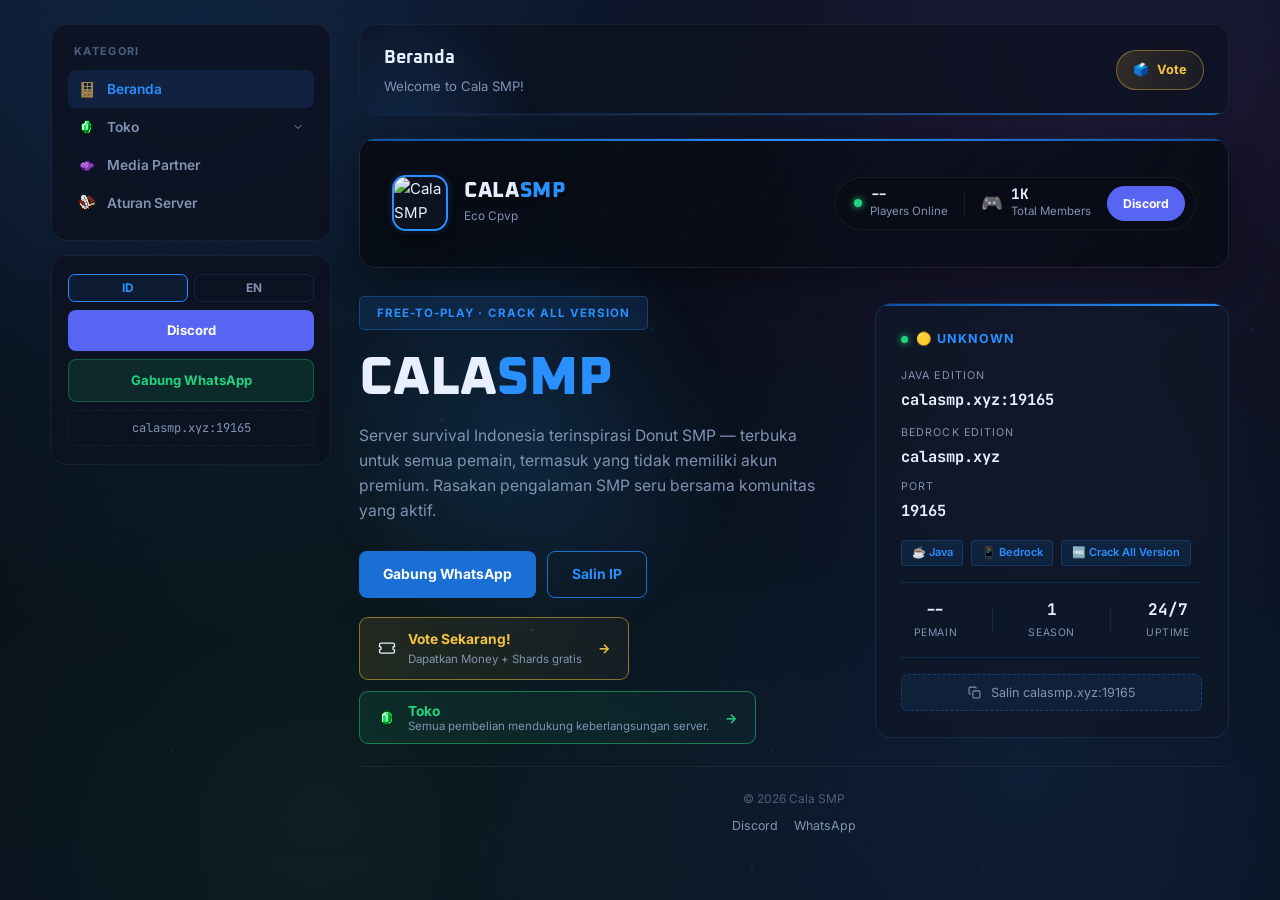
==== commit c1d99cb5: "Update index.html" ====
--- a/index.html
+++ b/index.html
@@ -25,42 +25,6 @@
 </svg>
 
 <div class="app">
-
-  <div class="top-banner">
-    <div class="banner-video-wrap">
-      <video autoplay muted loop playsinline poster="img/cala.png">
-        <source src="bg.mp4" type="video/mp4">
-      </video>
-      <div class="banner-video-overlay"></div>
-    </div>
-
-    <div class="banner-brand">
-      <img src="img/cala.png" alt="Cala SMP" class="banner-brand-logo">
-      <div class="banner-brand-text">
-        <div class="banner-brand-name">CALA<span>SMP</span></div>
-        <div class="banner-brand-tag">Eco Cpvp</div>
-      </div>
-    </div>
-
-    <div class="banner-stat-panel">
-      <div class="banner-stat-item">
-        <span class="banner-stat-dot online"></span>
-        <div>
-          <strong id="bannerPlayerCount">--</strong>
-          <span>Players Online</span>
-        </div>
-      </div>
-      <div class="banner-stat-sep"></div>
-      <div class="banner-stat-item">
-        <span class="banner-stat-ico">🎮</span>
-        <div>
-          <strong>1K</strong>
-          <span>Total Members</span>
-        </div>
-      </div>
-      <a href="https://discord.gg/gHMrYFJQqt" target="_blank" class="banner-discord-btn">Discord</a>
-    </div>
-  </div>
 
   <div class="app-body">
   <aside class="sidebar-stack" id="sidebar">
@@ -133,6 +97,41 @@
     <main class="content">
 
       <section class="pane active" id="pane-home">
+        <div class="top-banner">
+          <div class="banner-video-wrap">
+            <video autoplay muted loop playsinline poster="img/cala.png">
+              <source src="bg.mp4" type="video/mp4">
+            </video>
+            <div class="banner-video-overlay"></div>
+          </div>
+
+          <div class="banner-brand">
+            <img src="img/cala.png" alt="Cala SMP" class="banner-brand-logo">
+            <div class="banner-brand-text">
+              <div class="banner-brand-name">CALA<span>SMP</span></div>
+              <div class="banner-brand-tag">Eco Cpvp</div>
+            </div>
+          </div>
+
+          <div class="banner-stat-panel">
+            <div class="banner-stat-item">
+              <span class="banner-stat-dot online"></span>
+              <div>
+                <strong id="bannerPlayerCount">--</strong>
+                <span>Players Online</span>
+              </div>
+            </div>
+            <div class="banner-stat-sep"></div>
+            <div class="banner-stat-item">
+              <span class="banner-stat-ico">🎮</span>
+              <div>
+                <strong>1K</strong>
+                <span>Total Members</span>
+              </div>
+            </div>
+            <a href="https://discord.gg/gHMrYFJQqt" target="_blank" class="banner-discord-btn">Discord</a>
+          </div>
+        </div>
         <div class="hero-grid">
           <div class="hero-glow"></div>
           <div class="hero-left">
--- a/style.css
+++ b/style.css
@@ -463,6 +463,7 @@
     -webkit-overflow-scrolling:touch;
     overscroll-behavior:contain;
     touch-action:pan-y;
+    height:100vh;
     height:100dvh;
   }
   .sidebar-stack.open{transform:translateX(0)}
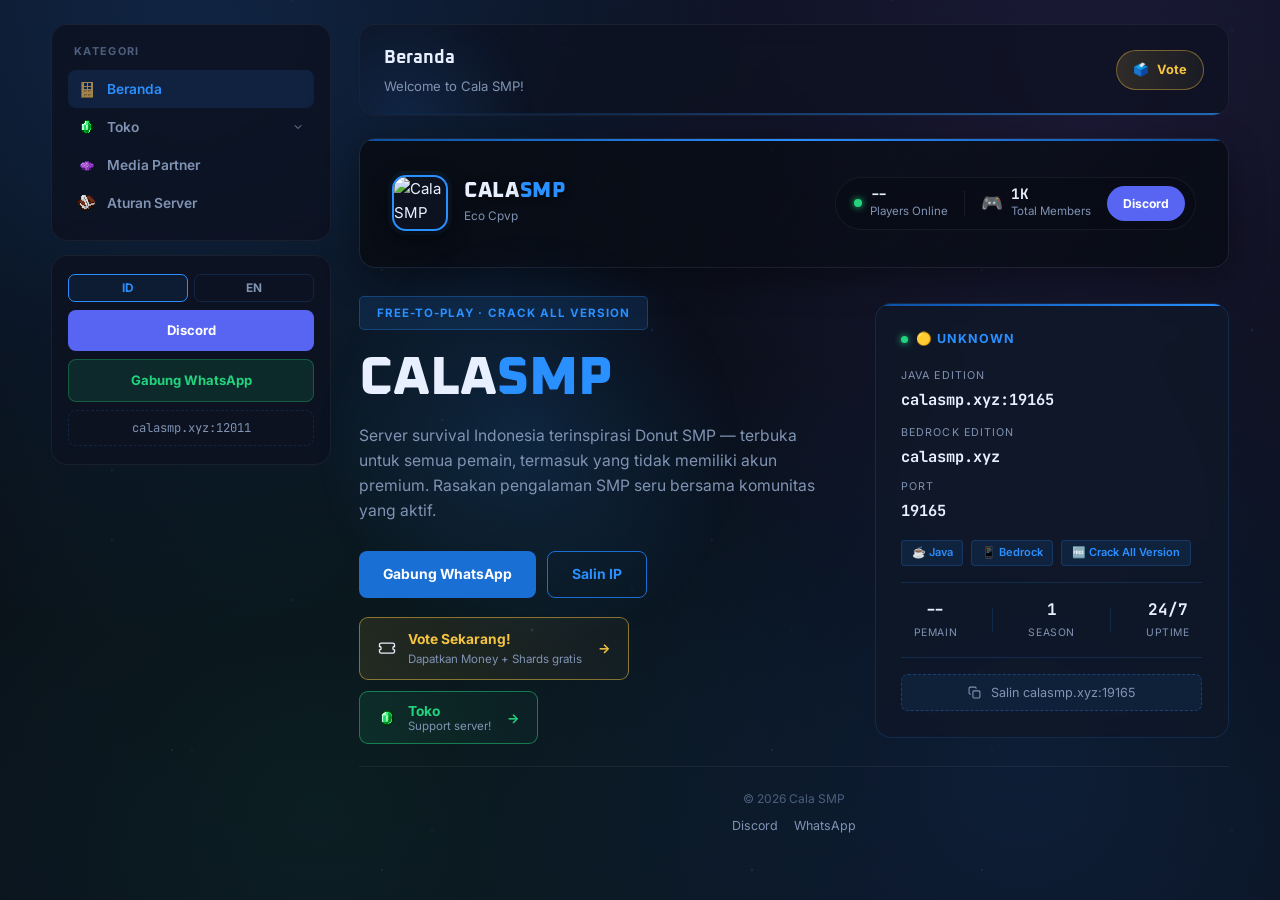
==== commit 30bae447: "Update index.html" ====
--- a/index.html
+++ b/index.html
@@ -71,7 +71,7 @@
       </div>
       <a class="side-cta discord" href="https://discord.gg/gHMrYFJQqt" target="_blank" data-i18n="btn_discord">Discord</a>
       <a class="side-cta wa" href="https://chat.whatsapp.com/Hsfldrb8zcM2hnNnsLXDwQ" target="_blank" data-i18n="btn_join">WhatsApp</a>
-      <button class="side-ip" id="copyIp">calasmp.xyz:19165</button>
+      <button class="side-ip" id="copyIp">calasmp.xyz:12011</button>
     </div>
 
   </aside>
--- a/style.css
+++ b/style.css
@@ -73,9 +73,11 @@
   min-width:0;
 }
 @keyframes appIn{
-  from{opacity:0;transform:translateY(8px)}
-  to{opacity:1;transform:translateY(0)}
-}
+  from{opacity:0}
+  to{opacity:1}
+}
+
+html{scroll-behavior:smooth;overflow-x:hidden}
 .top-banner{
   position:relative;
   min-height:130px;
@@ -442,7 +444,7 @@
 
 @media(max-width:860px){
   .app{padding:16px}
-  .app-body{flex-direction:column;gap:16px}
+  .app-body{flex-direction:column;align-items:stretch;gap:16px}
   .hero-grid{grid-template-columns:1fr}
   .hero-glow{display:none}
 
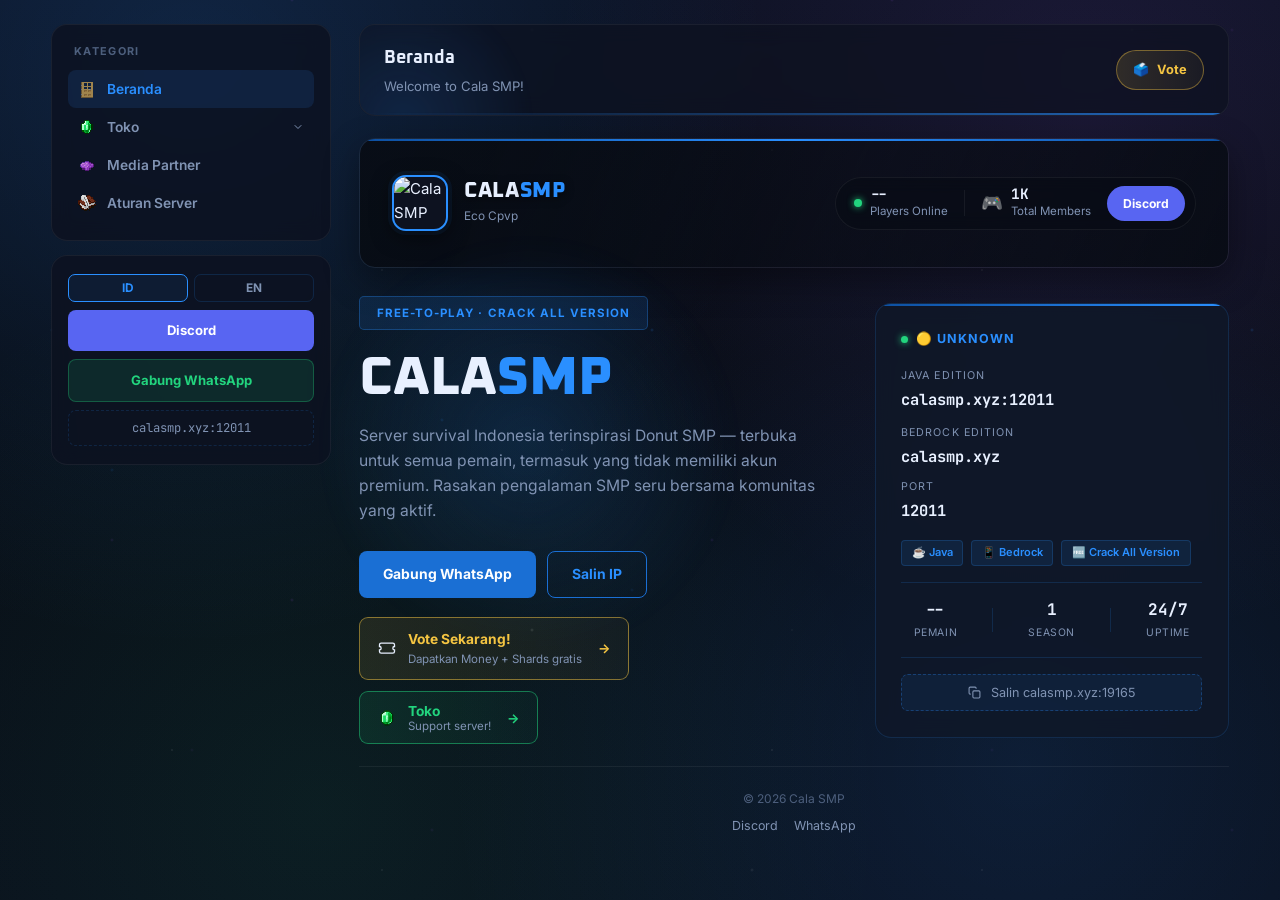
==== commit f74231a7: "Update index.html" ====
--- a/index.html
+++ b/index.html
@@ -168,13 +168,13 @@
               <div class="ip-header"><span class="live-dot"></span><span id="serverStatus">Checking...</span></div>
               <div class="ip-block">
                 <span class="field-lbl" data-i18n="lbl_java">Java Edition</span>
-                <span class="field-val">calasmp.xyz:19165</span>
+                <span class="field-val">calasmp.xyz:12011</span>
               </div>
               <div class="ip-block" style="margin-top:.7rem">
                 <span class="field-lbl" data-i18n="lbl_bedrock">Bedrock Edition</span>
                 <span class="field-val">calasmp.xyz</span>
                 <span class="field-lbl" style="margin-top:.3rem">Port</span>
-                <span class="field-val">19165</span>
+                <span class="field-val">12011</span>
               </div>
               <div class="ip-badges">
                 <span class="badge">☕ Java</span>
@@ -190,7 +190,7 @@
               </div>
               <button class="copy-bar" id="copyBar">
                 <svg width="13" height="13" viewBox="0 0 24 24" fill="none" stroke="currentColor" stroke-width="2"><rect x="9" y="9" width="13" height="13" rx="2"/><path d="M5 15H4a2 2 0 01-2-2V4a2 2 0 012-2h9a2 2 0 012 2v1"/></svg>
-                <span data-i18n="copy_bar">Salin calasmp.xyz:19165</span>
+                <span data-i18n="copy_bar">Salin <calasmp class="xyz:12011"></calasmp></span>
               </button>
             </div>
           </div>
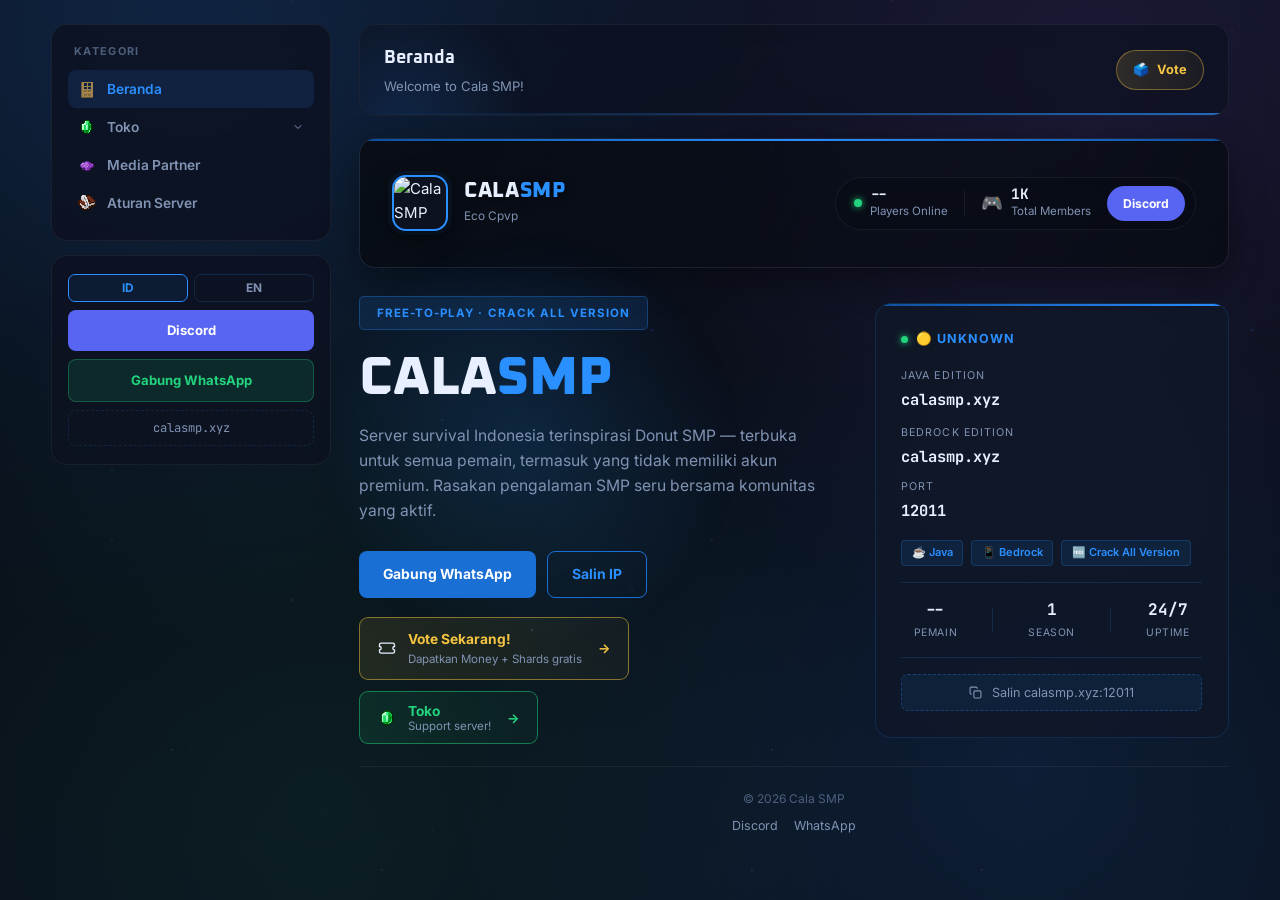
==== commit 08b7e3ae: "Update index.html" ====
--- a/index.html
+++ b/index.html
@@ -71,7 +71,7 @@
       </div>
       <a class="side-cta discord" href="https://discord.gg/gHMrYFJQqt" target="_blank" data-i18n="btn_discord">Discord</a>
       <a class="side-cta wa" href="https://chat.whatsapp.com/Hsfldrb8zcM2hnNnsLXDwQ" target="_blank" data-i18n="btn_join">WhatsApp</a>
-      <button class="side-ip" id="copyIp">calasmp.xyz:12011</button>
+      <button class="side-ip" id="copyIp">calasmp.xyz</button>
     </div>
 
   </aside>
@@ -168,7 +168,7 @@
               <div class="ip-header"><span class="live-dot"></span><span id="serverStatus">Checking...</span></div>
               <div class="ip-block">
                 <span class="field-lbl" data-i18n="lbl_java">Java Edition</span>
-                <span class="field-val">calasmp.xyz:12011</span>
+                <span class="field-val">calasmp.xyz</span>
               </div>
               <div class="ip-block" style="margin-top:.7rem">
                 <span class="field-lbl" data-i18n="lbl_bedrock">Bedrock Edition</span>
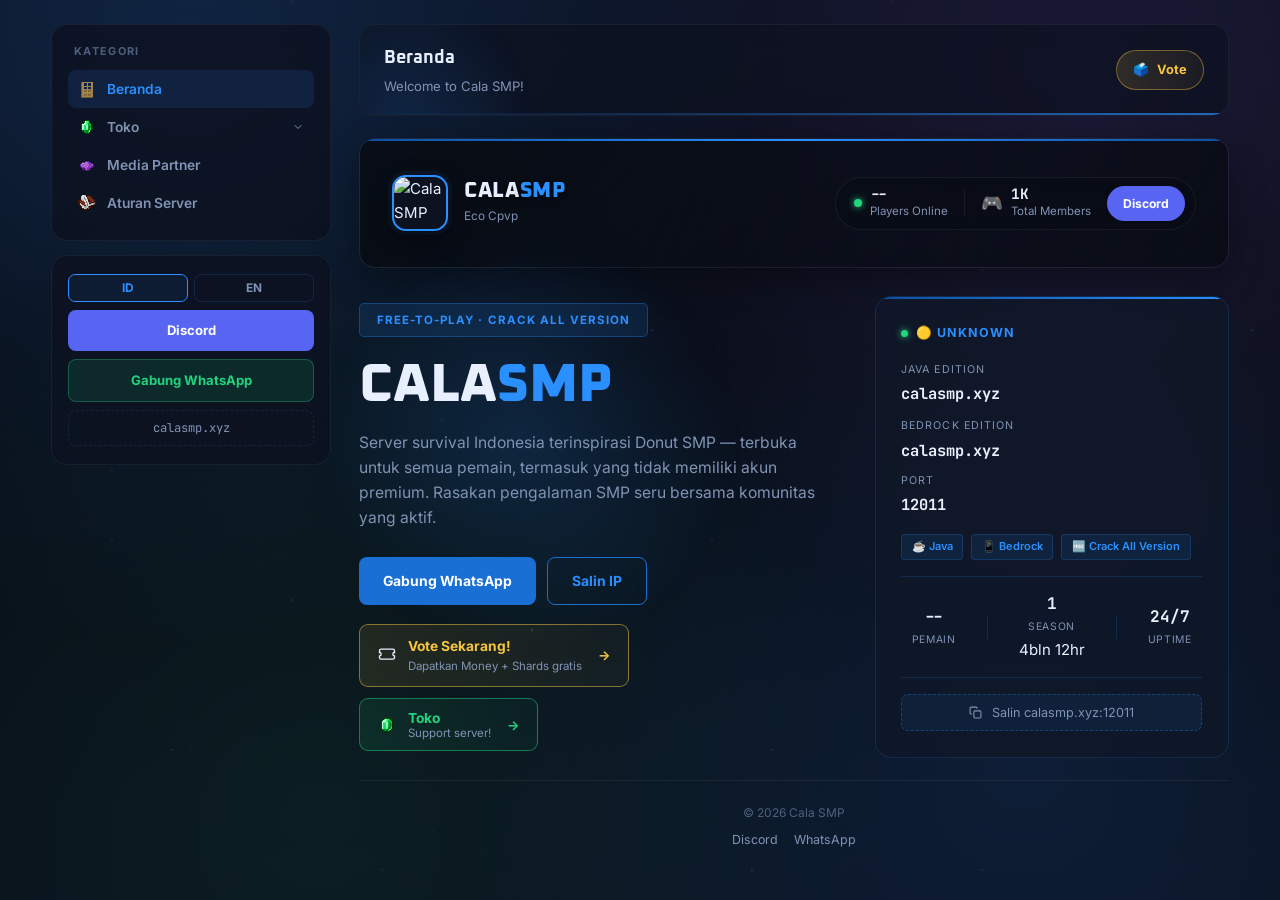
==== commit 7d500346: "Update index.html" ====
--- a/index.html
+++ b/index.html
@@ -184,7 +184,11 @@
               <div class="ip-stats">
                 <div class="stat"><span class="stat-n" id="playerCount">--</span><span class="stat-l" data-i18n="stat_players">Pemain</span></div>
                 <div class="stat-div"></div>
-                <div class="stat"><span class="stat-n">1</span><span class="stat-l" data-i18n="stat_season">Season</span></div>
+                <div class="stat">
+  <span class="stat-n">1</span>
+  <span class="stat-l" data-i18n="stat_season">Season</span>
+  <span class="stat-countdown" id="seasonCountdown">4bln 12hr</span>
+</div>
                 <div class="stat-div"></div>
                 <div class="stat"><span class="stat-n">24/7</span><span class="stat-l" data-i18n="stat_uptime">Uptime</span></div>
               </div>
@@ -243,14 +247,17 @@
             <div class="cp-left">
               <img class="cp-icon" src="img/Lapis_Lazuli.png" alt="">
               <div class="cp-badge">CALA<span>+</span></div>
-              <div class="cp-price">Rp 25.000</div>
+              <div class="cp-price-wrap">
+                <span class="cp-price-old">Rp 35.000</span>
+                <span class="cp-price-new">Rp 25.000</span>
+              </div>
               <button class="btn-main" onclick="openBuy('Rank Cala+')" data-i18n="btn_buy">Beli Sekarang</button>
             </div>
             <div class="cp-right">
               <h4 data-i18n="cp_benefit">Benefit Cala+</h4>
               <ul class="cp-perks">
                 <li><span class="perk-dash">—</span><span data-i18n="cp1">Unlock semua sethome</span></li>
-                <li><span class="perk-dash">—</span><span data-i18n="cp2">Claim kit Cala+ setiap hari</span></li>
+                <li><span class="perk-dash">—</span><span data-i18n="cp2">Claim kit Cala+ setiap hari (bonus spawner+ everyday)</span></li>
                 <li><span class="perk-dash">—</span><span data-i18n="cp3">Auction limit 25 slot</span></li>
                 <li><span class="perk-dash">—</span><span data-i18n="cp4">Order limit 25 slot</span></li>
                 <li><span class="perk-dash">—</span><span data-i18n="cp5">Berlaku 1 season penuh</span></li>
@@ -263,7 +270,10 @@
             <div class="cp-left">
               <img class="cp-icon" src="img/Diamond.png" alt="">
               <div class="cp-badge">CALA<span>++</span></div>
-              <div class="cp-price">Rp 50.000</div>
+              <div class="cp-price-wrap">
+                <span class="cp-price-old">Rp 65.000</span>
+                <span class="cp-price-new">Rp 50.000</span>
+              </div>
               <button class="btn-main" style="background:var(--amethyst)" onclick="openBuy('Rank Cala++')" data-i18n="btn_buy">Beli Sekarang</button>
             </div>
             <div class="cp-right">
@@ -271,7 +281,7 @@
               <ul class="cp-perks">
                 <li><span class="perk-dash">—</span><span data-i18n="cpp1">Unlock semua sethome</span></li>
                 <li><span class="perk-dash">—</span><span data-i18n="cpp2">Claim kit Cala+ setiap hari</span></li>
-                <li><span class="perk-dash">—</span><span data-i18n="cpp3">Claim kit Cala++ setiap hari</span></li>
+                <li><span class="perk-dash">—</span><span data-i18n="cpp3">Claim kit Cala++ setiap hari (bonus spawner++ everyday)</span></li>
                 <li><span class="perk-dash">—</span><span data-i18n="cpp4">Auction limit 35 slot</span></li>
                 <li><span class="perk-dash">—</span><span data-i18n="cpp5">Order limit 35 slot</span></li>
                 <li><span class="perk-dash">—</span><span data-i18n="cpp6">/ec — buka Ender Chest dari mana saja</span></li>
@@ -408,6 +418,13 @@
             <div class="item-price">Rp 35.000</div>
             <p class="item-desc" data-i18n="am_shard_d">Dapatkan 4 shard setiap menit selama 3 hari.</p>
             <button class="item-btn water-btn" onclick="openBuy('Shard Booster')" data-i18n="btn_buy_short">Beli</button>
+          </div>
+          <div class="item-card amethyst-border glow-amethyst">
+            <div class="item-icon-wrap"><img src="img/Netherite_Pickaxe.png" alt=""></div>
+            <div class="item-name amethyst-color" data-i18n="am_pickaxe_perm">Amethyst Drill Permanent</div>
+            <div class="item-price">Rp 95.000</div>
+            <p class="item-desc" data-i18n="am_pickaxe_perm_d">Mining jauh lebih cepat dengan 3x3 block, berlaku selamanya.</p>
+            <button class="item-btn amethyst-btn" onclick="openBuy('Amethyst Drill Permanent')" data-i18n="btn_buy_short">Beli</button>
           </div>
         </div>
       </section>
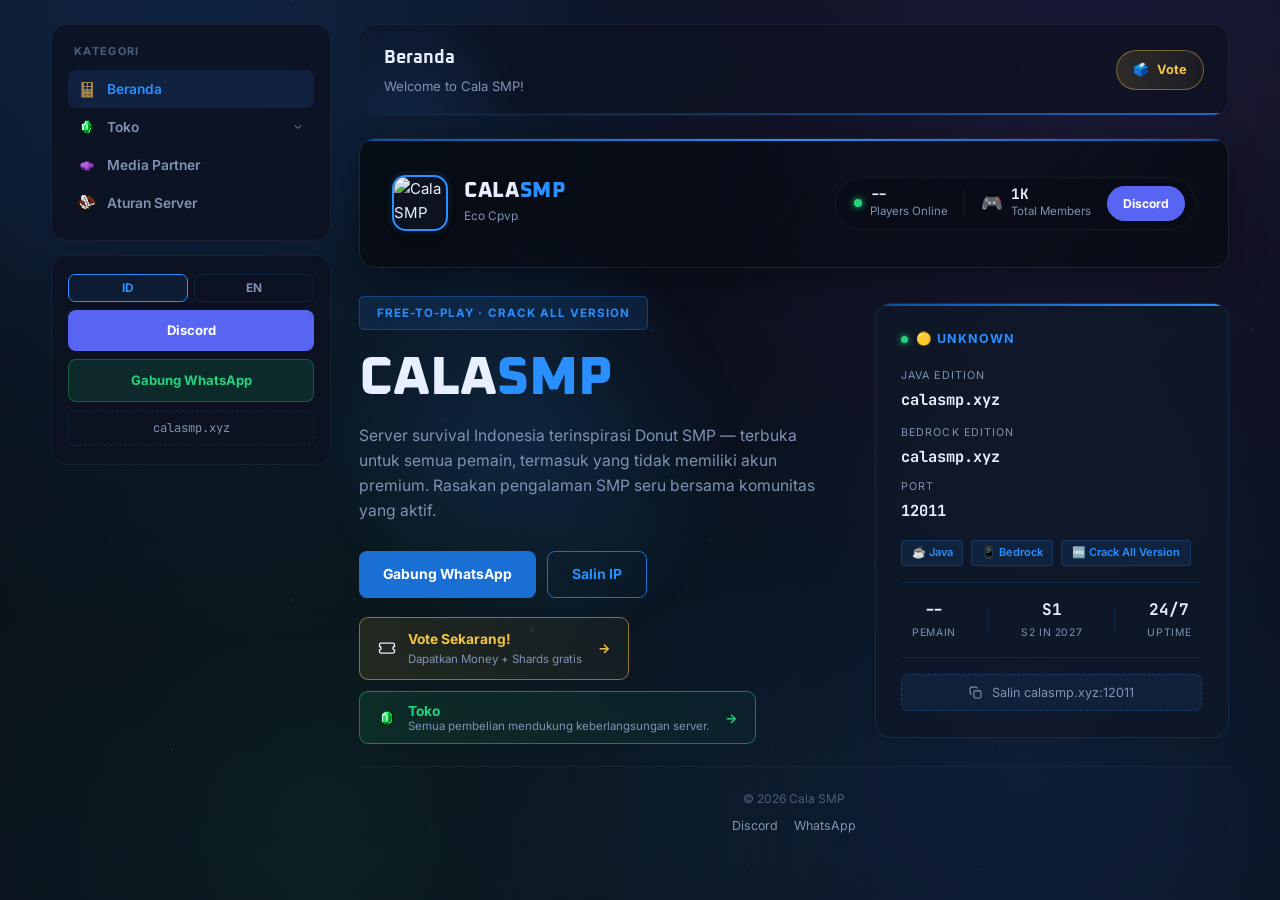
==== commit 1516d1c1: "Update index.html" ====
--- a/index.html
+++ b/index.html
@@ -185,9 +185,8 @@
                 <div class="stat"><span class="stat-n" id="playerCount">--</span><span class="stat-l" data-i18n="stat_players">Pemain</span></div>
                 <div class="stat-div"></div>
                 <div class="stat">
-  <span class="stat-n">1</span>
-  <span class="stat-l" data-i18n="stat_season">Season</span>
-  <span class="stat-countdown" id="seasonCountdown">4bln 12hr</span>
+  <span class="stat-n">S1</span>
+  <span class="stat-l">S2 in 2027</span>
 </div>
                 <div class="stat-div"></div>
                 <div class="stat"><span class="stat-n">24/7</span><span class="stat-l" data-i18n="stat_uptime">Uptime</span></div>
@@ -240,7 +239,7 @@
         <div class="pane-intro">
           <span class="eyebrow" data-i18n="nav_ranks">Rank</span>
           <h2 data-i18n="ranks_h2">Rank Server</h2>
-          <p data-i18n="ranks_sub">Dapatkan banyak benefit dengan membeli rank!</p>
+          <p data-i18n="ranks_sub" data-i18n-html="true">Semua kit bisa di <strong>claim setiap hari</strong></p>
         </div>
         <div class="calaplus-wrap">
           <div class="calaplus-card">
@@ -260,7 +259,6 @@
                 <li><span class="perk-dash">—</span><span data-i18n="cp2">Claim kit Cala+ setiap hari (bonus spawner+ everyday)</span></li>
                 <li><span class="perk-dash">—</span><span data-i18n="cp3">Auction limit 25 slot</span></li>
                 <li><span class="perk-dash">—</span><span data-i18n="cp4">Order limit 25 slot</span></li>
-                <li><span class="perk-dash">—</span><span data-i18n="cp5">Berlaku 1 season penuh</span></li>
               </ul>
             </div>
           </div>
@@ -280,14 +278,74 @@
               <h4 data-i18n="cpp_benefit">Benefit Cala++</h4>
               <ul class="cp-perks">
                 <li><span class="perk-dash">—</span><span data-i18n="cpp1">Unlock semua sethome</span></li>
-                <li><span class="perk-dash">—</span><span data-i18n="cpp2">Claim kit Cala+ setiap hari</span></li>
-                <li><span class="perk-dash">—</span><span data-i18n="cpp3">Claim kit Cala++ setiap hari (bonus spawner++ everyday)</span></li>
+                <li><span class="perk-dash">—</span><span data-i18n="cppkit">Claim kit (Cala+, Cala++)</span></li>
                 <li><span class="perk-dash">—</span><span data-i18n="cpp4">Auction limit 35 slot</span></li>
                 <li><span class="perk-dash">—</span><span data-i18n="cpp5">Order limit 35 slot</span></li>
-                <li><span class="perk-dash">—</span><span data-i18n="cpp6">/ec — buka Ender Chest dari mana saja</span></li>
-                <li><span class="perk-dash">—</span><span data-i18n="cpp7">/anvil — buka Anvil dari mana saja</span></li>
+                <li><span class="perk-dash">—</span><span data-i18n="cpp6">/enderchest</span></li>
+                <li><span class="perk-dash">—</span><span data-i18n="cpp7">/anvil</span></li>
                 <li><span class="perk-dash">—</span><span data-i18n="cpp9">/ahfastbuy & /ahfastsell</span></li>
-                <li><span class="perk-dash">—</span><span data-i18n="cpp8">Berlaku 1 season penuh</span></li>
+              </ul>
+            </div>
+          </div>
+        </div>
+        <div class="calaplus-wrap">
+          <div class="calaplus-card custom">
+            <div class="cp-left">
+              <img class="cp-icon" src="img/White_Dye.png" alt="">
+              <div class="cp-badge" data-i18n="custom_badge">CUSTOM</div>
+              <div class="cp-price-wrap">
+                <span class="cp-price-old">Rp 250.000</span>
+                <span class="cp-price-new">Rp 200.000</span>
+              </div>
+              <span class="cp-promo-tag" data-i18n="custom_promo">Diskon rank baru!</span>
+              <button class="btn-main" style="background:#f2f4f8;color:#0b0f1a" onclick="openBuy('Rank Custom')" data-i18n="btn_buy">Beli Sekarang</button>
+            </div>
+            <div class="cp-right">
+              <h4 data-i18n="custom_benefit">Benefit Custom</h4>
+              <ul class="cp-perks">
+                <li><span class="perk-dash">—</span><span data-i18n="c1">Semua benefit Cala+ & Cala++</span></li>
+                <li><span class="perk-dash">—</span><span data-i18n="c2">Claim kit (Cala+, Cala++, Custom)</span></li>
+                <li><span class="perk-dash">—</span><span data-i18n="c3">Auction limit 40 slot</span></li>
+                <li><span class="perk-dash">—</span><span data-i18n="c4">Order limit 40 slot</span></li>
+                <li><span class="perk-dash">—</span><span data-i18n="c5">/craft</span></li>
+                <li><span class="perk-dash">—</span><span data-i18n="c6">/recipe — lihat resep crafting</span></li>
+                <li><span class="perk-dash">—</span><span data-i18n="c7">/smithingtable</span></li>
+                <li><span class="perk-dash">—</span><span data-i18n="c8">/grindstone</span></li>
+                <li><span class="perk-dash">—</span><span data-i18n="c9">/Compass & fitur lainnya</span></li>
+                <li><span class="perk-dash">—</span><span data-i18n="c10">Bebas request prefix nama rank</span></li>
+              </ul>
+            </div>
+          </div>
+        </div>
+        <div class="calaplus-wrap">
+          <div class="calaplus-card donatur">
+            <div class="cp-left">
+              <img class="cp-icon" src="img/Emerald.png" alt="">
+              <div class="cp-badge" data-i18n="donatur_badge">DONATUR</div>
+              <div class="cp-price-wrap">
+                <span class="cp-price-old">Rp 600.000</span>
+                <span class="cp-price-new">Rp 485.000</span>
+              </div>
+              <span class="cp-promo-tag" data-i18n="donatur_promo">Diskon rank baru!</span>
+              <button class="btn-main" style="background:var(--donatur);color:#0b0f1a" onclick="openBuy('Rank Donatur')" data-i18n="btn_buy">Beli Sekarang</button>
+            </div>
+            <div class="cp-right">
+              <h4 data-i18n="donatur_benefit">Benefit Donatur</h4>
+              <ul class="cp-perks">
+                <li><span class="perk-dash">—</span><span data-i18n="d_unlock">Unlock semua sethome</span></li>
+                <li><span class="perk-dash">—</span><span data-i18n="d_kit">Claim kit (Cala+, Cala++, Custom, Donatur) — cooldown hanya 24 jam</span></li>
+                <li><span class="perk-dash">—</span><span data-i18n="d_bonus">Bonus spawner+ & spawner++ everyday</span></li>
+                <li><span class="perk-dash">—</span><span data-i18n="d_auction">Auction limit 40 slot</span></li>
+                <li><span class="perk-dash">—</span><span data-i18n="d_order">Order limit 40 slot</span></li>
+                <li><span class="perk-dash">—</span><span data-i18n="d_ec">/enderchest</span></li>
+                <li><span class="perk-dash">—</span><span data-i18n="d_anvil">/anvil</span></li>
+                <li><span class="perk-dash">—</span><span data-i18n="d_ah">/ahfastbuy & /ahfastsell</span></li>
+                <li><span class="perk-dash">—</span><span data-i18n="d_craft">/craft</span></li>
+                <li><span class="perk-dash">—</span><span data-i18n="d_recipe">/recipe — lihat resep crafting</span></li>
+                <li><span class="perk-dash">—</span><span data-i18n="d_smith">/smithingtable</span></li>
+                <li><span class="perk-dash">—</span><span data-i18n="d_grind">/grindstone</span></li>
+                <li><span class="perk-dash">—</span><span data-i18n="d_compass">/Compass & fitur lainnya</span></li>
+                <li><span class="perk-dash">—</span><span data-i18n="d_prefix">Bebas request prefix nama rank</span></li>
               </ul>
             </div>
           </div>
@@ -408,7 +466,10 @@
           <div class="item-card amethyst-border glow-amethyst">
             <div class="item-icon-wrap"><img src="img/Netherite_Pickaxe.png" alt=""></div>
             <div class="item-name amethyst-color" data-i18n="am_pickaxe">Amethyst Drill</div>
-            <div class="item-price">Rp 35.000</div>
+            <div class="item-price-wrap">
+              <span class="item-price-old">Rp 35.000</span>
+              <span class="item-price-new">Rp 30.000</span>
+            </div>
             <p class="item-desc" data-i18n="am_pickaxe_d">Mining jauh lebih cepat dengan 3x3 block</p>
             <button class="item-btn amethyst-btn" onclick="openBuy('Amethyst Drill')" data-i18n="btn_buy_short">Beli</button>
           </div>
@@ -440,7 +501,7 @@
             <img style="width:34px;height:34px" src="img/Purple_Dye.png" alt="">
             <div class="media-badge">MEDIA</div>
             <p class="media-free" data-i18n="media_free">✦ Gratis / Free</p>
-            <p class="media-note" data-i18n="media_note">Berlaku selama 1 season</p>
+            <p class="media-note" data-i18n="media_note">Berlaku selama 1 bulan</p>
             <a href="https://wa.me/6281229029537?text=Halo%20admin%2C%20saya%20ingin%20mengajukan%20rank%20media%2C%20saya%20akan%20kirim%20bukti%20sudah%20mencapai%20requirement" target="_blank" class="btn-main" data-i18n="media_apply">Daftar Sekarang</a>
           </div>
           <div class="media-right">
@@ -448,15 +509,16 @@
               <h4 data-i18n="media_req">Requirement</h4>
               <ul class="media-list">
                 <li><span class="perk-dash">—</span><span data-i18n="mr1">500 total views livestream</span></li>
-                <li><span class="perk-dash">—</span><span data-i18n="mr2">2.000 views di TikTok atau YouTube</span></li>
+                <li><span class="perk-dash">—</span><span data-i18n="mr2">5.000 views di TikTok atau YouTube</span></li>
               </ul>
             </div>
             <div class="media-col">
               <h4 data-i18n="media_ben">Benefit</h4>
               <ul class="media-list">
                 <li><span class="perk-dash">—</span><span data-i18n="mb1">Unlock semua sethome</span></li>
+                <li><span class="perk-dash">—</span><span data-i18n="mb_kit">Claim kit media</span></li>
                 <li><span class="perk-dash">—</span><span data-i18n="mb2">Prefix "media" di tab & chat (warna ungu)</span></li>
-                <li><span class="perk-dash">—</span><span data-i18n="mb3">Berlaku 1 season penuh</span></li>
+                <li><span class="perk-dash">—</span><span data-i18n="mb3">Berlaku 1 bulan</span></li>
               </ul>
             </div>
           </div>
--- a/style.css
+++ b/style.css
@@ -319,6 +319,7 @@
 .stat{display:flex;flex-direction:column;align-items:center;gap:.15rem}
 .stat-n{font-size:1rem;font-weight:700;font-family:var(--font-mono)}
 .stat-l{font-size:.65rem;color:var(--muted);text-transform:uppercase;letter-spacing:.06em}
+.stat-countdown{font-size:.58rem;color:var(--blue2);font-weight:700;margin-top:1px;font-family:var(--font-mono)}
 .stat-div{width:1px;height:24px;background:var(--border);flex-shrink:0}
 .copy-bar{display:flex;align-items:center;gap:.6rem;justify-content:center;width:100%;background:rgba(42,143,255,.08);border:1px dashed rgba(42,143,255,.3);color:var(--muted);padding:.65rem;border-radius:7px;cursor:pointer;font-size:.79rem;transition:var(--t)}
 .copy-bar:hover{border-color:var(--blue2);color:var(--blue2);transform:translateY(-1px)}
@@ -348,6 +349,9 @@
 .cp-badge span{color:var(--blue2)}
 .calaplus-card.pp .cp-badge span{color:var(--amethyst)}
 .cp-price{font-size:1.08rem;font-weight:700;font-family:var(--font-mono)}
+.cp-price-wrap{display:flex;align-items:baseline;gap:.5rem;flex-wrap:wrap}
+.cp-price-old{font-size:.78rem;font-weight:600;font-family:var(--font-mono);color:var(--muted);text-decoration:line-through;text-decoration-color:var(--crimson)}
+.cp-price-new{font-size:1.35rem;font-weight:800;font-family:var(--font-mono);color:var(--green)}
 .cp-right{padding:1.9rem 1.7rem;min-width:0}
 .cp-right h4{font-size:.73rem;font-weight:700;letter-spacing:.1em;text-transform:uppercase;color:var(--muted);margin-bottom:.9rem}
 .cp-perks{list-style:none;display:flex;flex-direction:column;gap:.68rem}
@@ -521,6 +525,7 @@
   .cp-right,.media-right{padding:1.4rem 1.2rem}
   .rules-grid{grid-template-columns:1fr}
   .rules-list{max-height:none}
+  .cp-price-wrap{flex-direction:column;align-items:flex-start;gap:.1rem}
 }
 @media(max-width:460px){
   .app{padding:10px}
